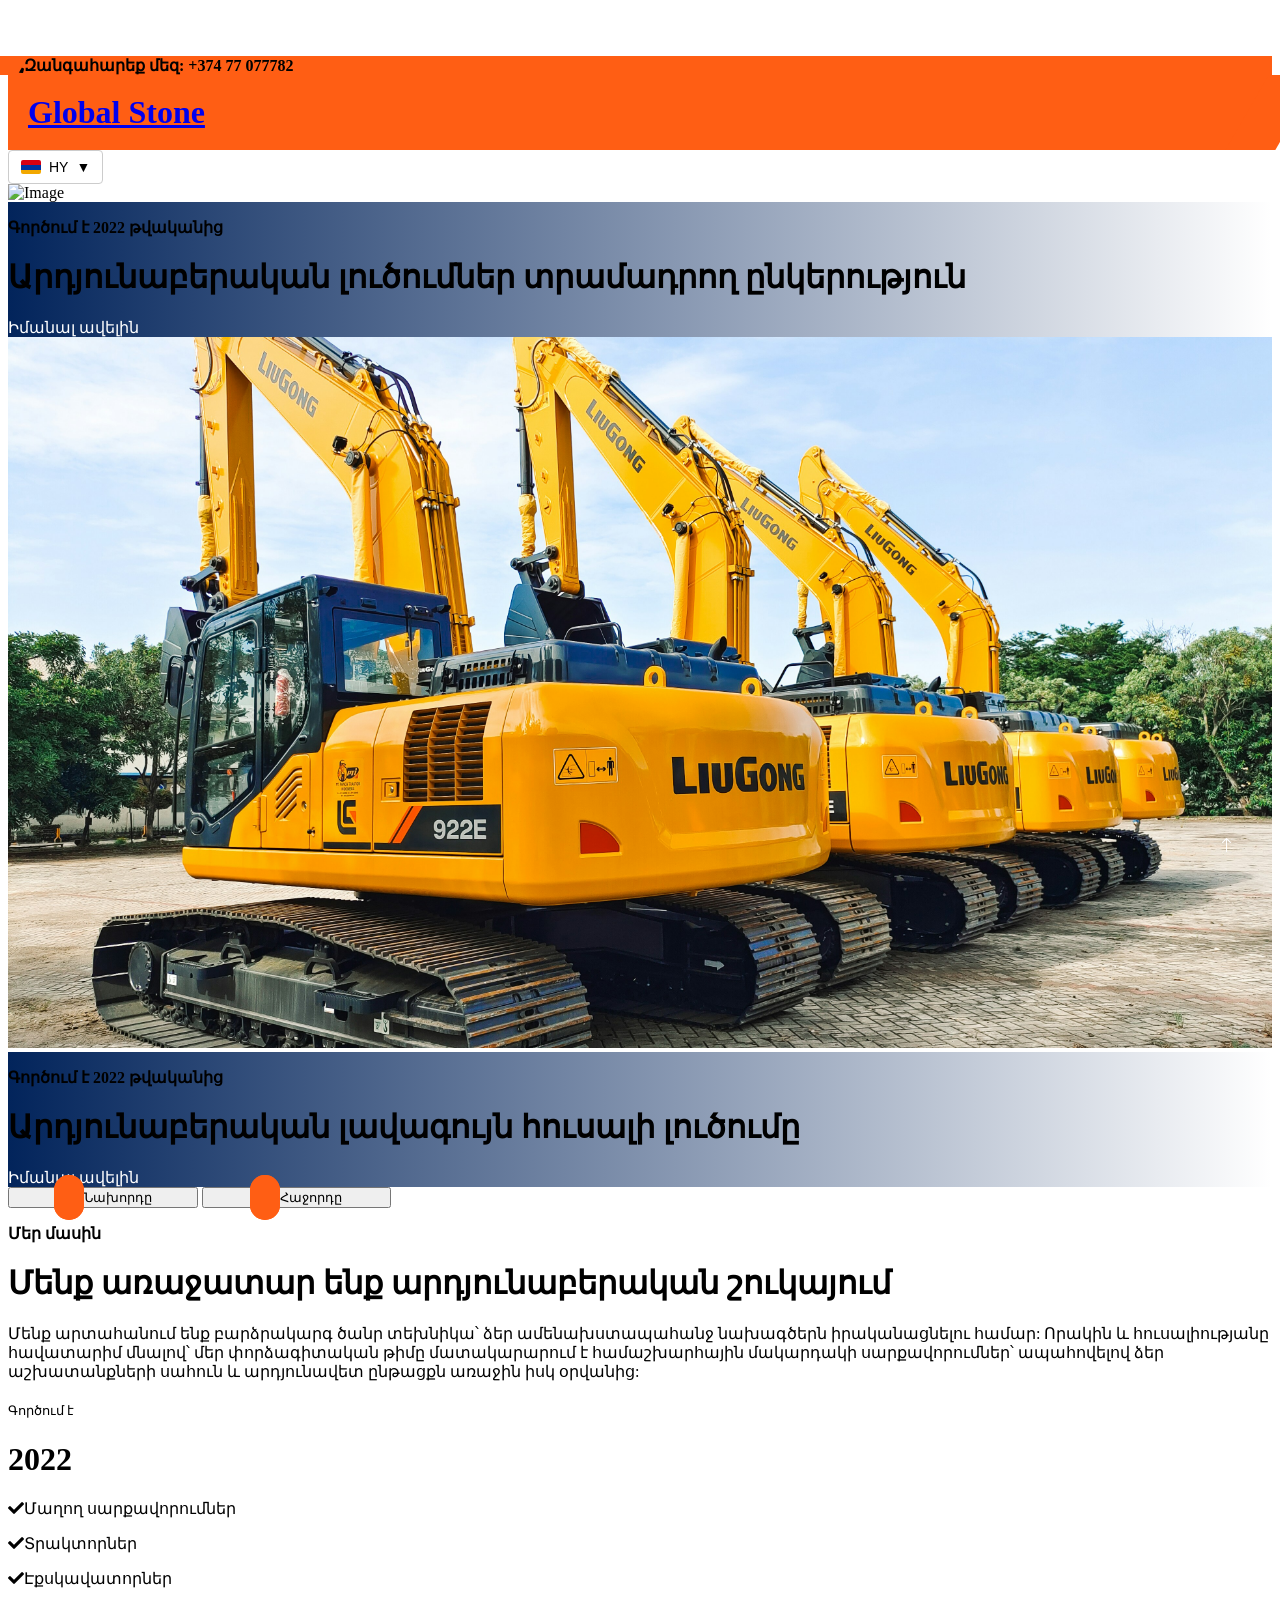
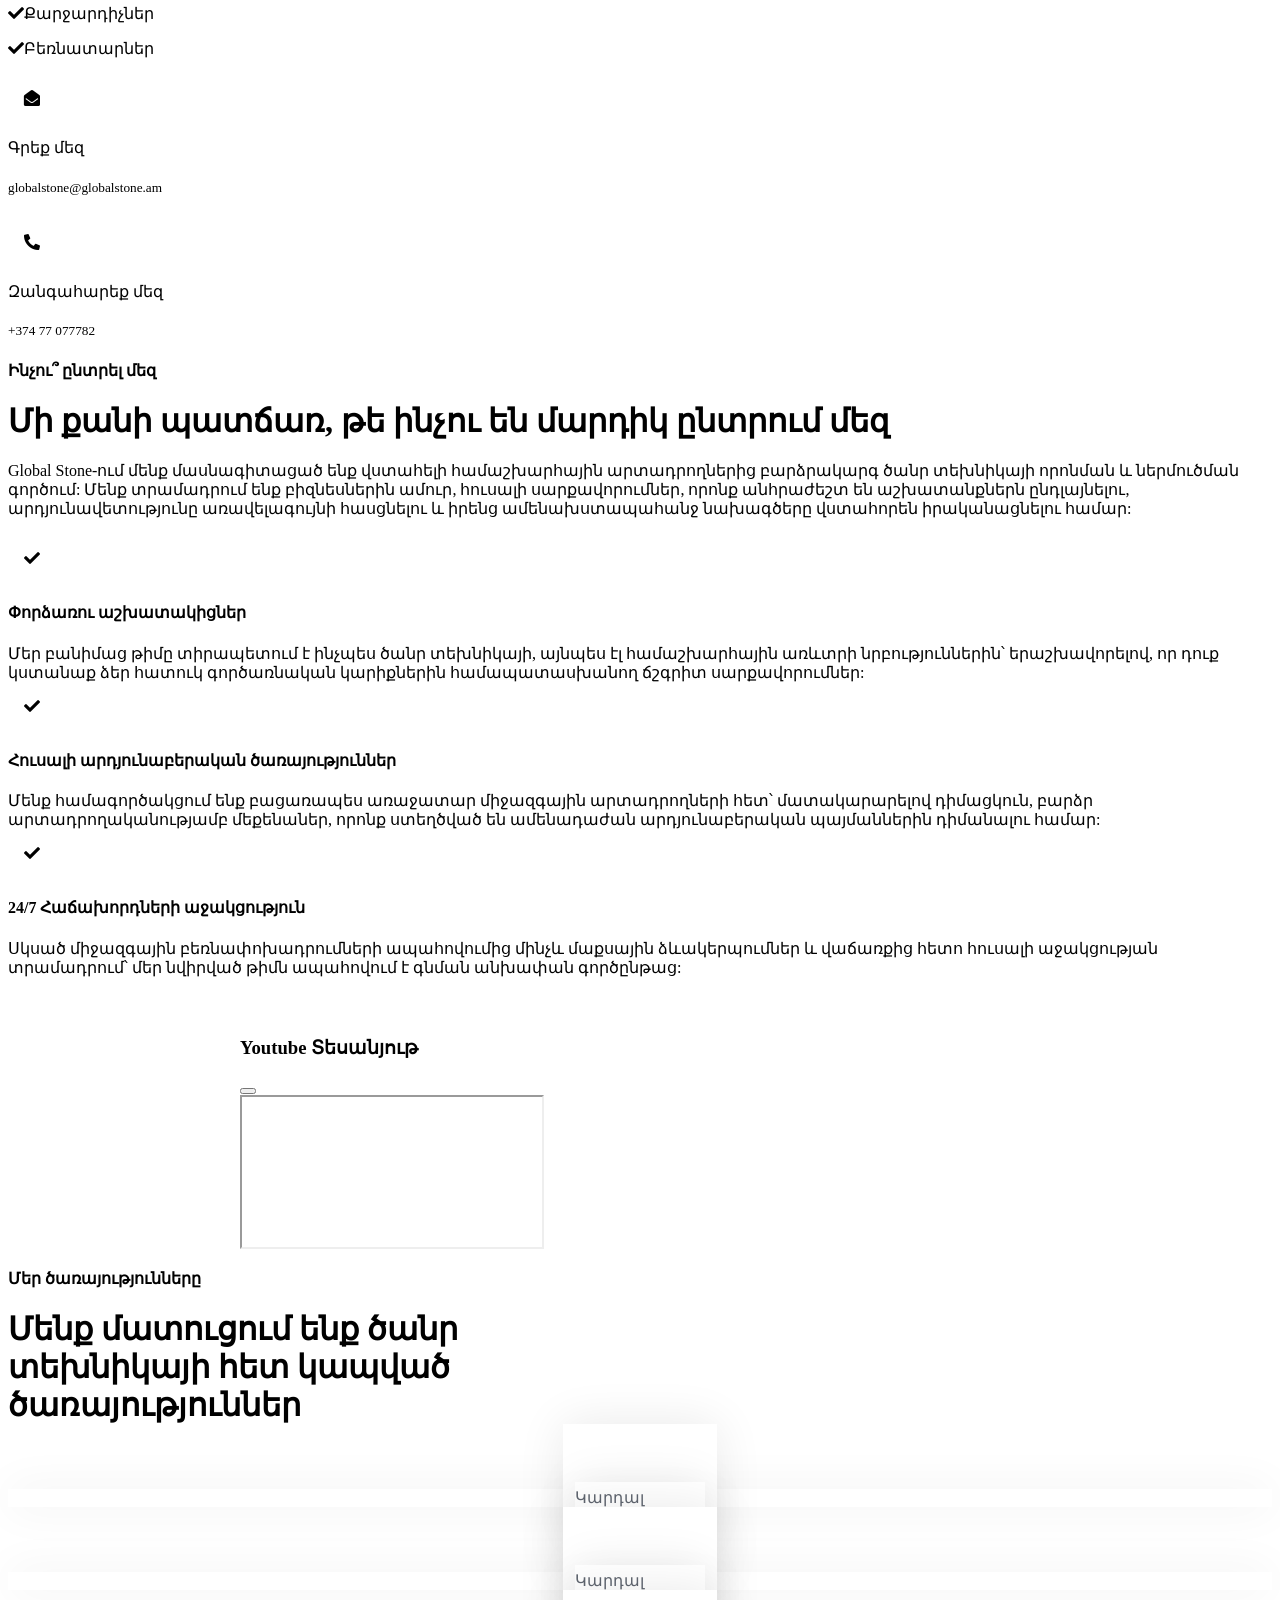
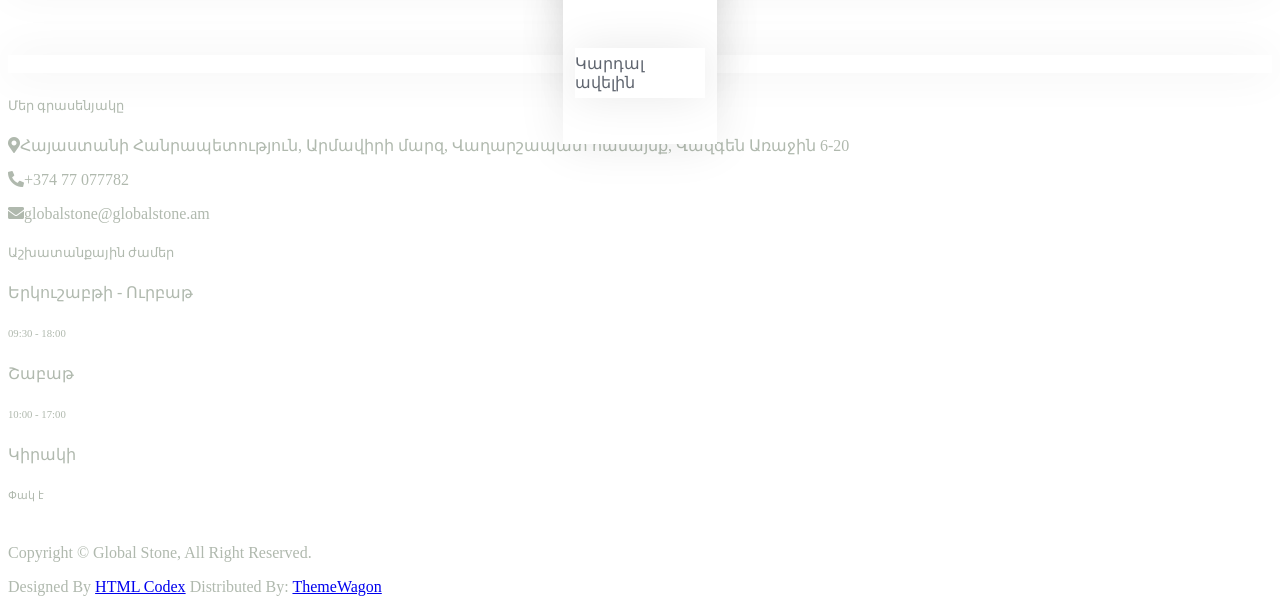
==== hy/index.html @ adfebc12 "fixed but with language change" ====
<!DOCTYPE html>
<html lang="hy">

<head>
    <meta charset="utf-8">
    <title>Global Stone - Ծանր տեխնիկայի արտահանող Հայաստանում</title>
    <meta content="width=device-width, initial-scale=1.0" name="viewport">
    <meta name="description" content="Բարձրորակ ծանր տեխնիկայի համաշխարհային արտահանող։ Մատակարարում ենք հուսալի էքսկավատորներ, բուլդոզերներ, քարջարդիչներ և անվավոր մաղեր ամբողջ աշխարհում:">

    <link href="../img/favicon.ico" rel="icon">

    <link rel="preconnect" href="https://fonts.googleapis.com">
    <link rel="preconnect" href="https://fonts.gstatic.com" crossorigin>
    <link
        href="https://fonts.googleapis.com/css2?family=Open+Sans:wght@400;500;600&family=Rubik:wght@500;600;700&display=swap"
        rel="stylesheet">

    <link href="https://cdnjs.cloudflare.com/ajax/libs/font-awesome/5.10.0/css/all.min.css" rel="stylesheet">
    <link href="https://cdn.jsdelivr.net/npm/bootstrap-icons@1.4.1/font/bootstrap-icons.css" rel="stylesheet">

    <link href="../lib/animate/animate.min.css" rel="stylesheet">
    <link href="../lib/owlcarousel/assets/owl.carousel.min.css" rel="stylesheet">

    <link href="../css/bootstrap.min.css" rel="stylesheet">

    <link href="../css/style.css" rel="stylesheet">
</head>

<body>
    <div id="spinner"
        class="show bg-white position-fixed translate-middle w-100 vh-100 top-50 start-50 d-flex align-items-center justify-content-center">
        <div class="spinner-border text-primary" role="status" style="width: 3rem; height: 3rem;"></div>
    </div>
    <div class="container-fluid bg-dark px-0">
        <div class="row g-0 d-none d-lg-flex">
            <div class="col-lg-6 ps-5 text-start">
                <div class="h-100 d-inline-flex align-items-center text-white">
                    </div>
            </div>
            <div class="col-lg-6 text-end">
                <div class="h-100 topbar-right d-inline-flex align-items-center text-white py-2 px-5">
                    <span class="fs-5 fw-bold me-2"><i class="fa fa-phone-alt me-2"></i>Զանգահարեք մեզ:</span>
                    <span class="fs-5 fw-bold">+374 77 077782</span>
                </div>
            </div>
        </div>
    </div>
      <nav class="navbar bg-white navbar-light sticky-top py-0 pe-2 pe-md-5">
        <a href="/index.html" class="navbar-brand ps-5 me-0 small-padding">
            <h1 class="text-white m-0 font-size-24">Global Stone</h1>
        </a>

        <div class="lang-dropdown">
  <button class="lang-btn" id="langBtn">
    <img src="../img/flags/am.svg" alt="Armenian" id="selectedFlag">
    <span id="selectedLang">HY</span>
    <span class="arrow">▼</span>
  </button>

    <ul class="lang-menu" id="langMenu">
    <li data-lang="EN" data-flag="../img/flags/us.svg">
        <a href="/index.html" class="lang-link">
        <img src="../img/flags/us.svg" alt="English">
        <span>EN</span>
        </a>
    </li>
    <li data-lang="HY" data-flag="../img/flags/am.svg">
        <a href="/hy/index.html" class="lang-link">
        <img src="../img/flags/am.svg" alt="Armenian">
        <span>AM</span>
        </a>
    </li>
    <li data-lang="RU" data-flag="../img/flags/ru.svg">
        <a href="/ru/index.html" class="lang-link">
        <img src="../img/flags/ru.svg" alt="Russian">
        <span>RU</span>
        </a>
    </li>
    </ul>
</div>
        <!--<button type="button" class="navbar-toggler me-0" data-bs-toggle="collapse" data-bs-target="#navbarCollapse">
            <span class="navbar-toggler-icon"></span>
        </button>
                 <div class="collapse navbar-collapse" id="navbarCollapse">
            <div class="navbar-nav ms-auto p-4 p-lg-0">
                <a href="index.html" class="nav-item nav-link active">Home</a>
                <a href="about.html" class="nav-item nav-link">About</a>
                <a href="service.html" class="nav-item nav-link">Services</a>
                <div class="nav-item dropdown">
                    <a href="#" class="nav-link dropdown-toggle" data-bs-toggle="dropdown">Pages</a>
                    <div class="dropdown-menu bg-light m-0">
                        <a href="project.html" class="dropdown-item">Projects</a>
                        <a href="feature.html" class="dropdown-item">Features</a>
                        <a href="team.html" class="dropdown-item">Our Team</a>
                        <a href="testimonial.html" class="dropdown-item">Testimonial</a>
                        <a href="404.html" class="dropdown-item">404 Page</a>
                    </div>
                </div>
                <a href="contact.html" class="nav-item nav-link">Contact</a>
            </div>
            <a href="" class="btn btn-primary px-3 d-none d-lg-block">Get A Quote</a>
        </div> -->
        </nav>
    <div class="container-fluid px-0 mb-5">
        <div id="header-carousel" class="carousel slide" data-bs-ride="carousel">
            <div class="carousel-inner">
                <div class="carousel-item active">
                    <img class="w-100" src="../img/carousel-1.jpg" alt="Image">
                    <div class="carousel-caption">
                        <div class="container">
                            <div class="row justify-content-center">
                                <div class="col-lg-10 text-start">
                                    <p class="fs-5 fw-medium text-primary text-uppercase animated slideInRight">Գործում է 2022 թվականից</p>
                                    <h1 class="display-1 text-white mb-5 animated slideInRight">Արդյունաբերական լուծումներ տրամադրող ընկերություն</h1>
                                    <a class="btn btn-primary py-3 px-5 animated slideInRight">Իմանալ ավելին</a>
                                </div>
                            </div>
                        </div>
                    </div>
                </div>
                <div class="carousel-item">
                    <img class="w-100" src="../img/carousel-2.jpg" alt="Image">
                    <div class="carousel-caption">
                        <div class="container">
                            <div class="row justify-content-center">
                                <div class="col-lg-10 text-start">
                                    <p class="fs-5 fw-medium text-primary text-uppercase animated slideInRight">Գործում է 2022 թվականից</p>
                                    <h1 class="display-1 text-white mb-5 animated slideInRight">Արդյունաբերական լավագույն հուսալի լուծումը</h1>
                                    <a class="btn btn-primary py-3 px-5 animated slideInRight">Իմանալ ավելին</a>
                                </div>
                            </div>
                        </div>
                    </div>
                </div>
            </div>
            <button class="carousel-control-prev" type="button" data-bs-target="#header-carousel" data-bs-slide="prev">
                <span class="carousel-control-prev-icon" aria-hidden="true"></span>
                <span class="visually-hidden">Նախորդը</span>
            </button>
            <button class="carousel-control-next" type="button" data-bs-target="#header-carousel" data-bs-slide="next">
                <span class="carousel-control-next-icon" aria-hidden="true"></span>
                <span class="visually-hidden">Հաջորդը</span>
            </button>
        </div>
    </div>
    <div class="container-xxl py-5">
        <div class="container">
            <div class="row g-5">
                <div class="col-lg-6 wow fadeIn" data-wow-delay="0.5s">
                    <p class="fw-medium text-uppercase text-primary mb-2">Մեր մասին</p>
                    <h1 class="display-5 mb-4">Մենք առաջատար ենք արդյունաբերական շուկայում</h1>
                    <p class="mb-4">Մենք արտահանում ենք բարձրակարգ ծանր տեխնիկա՝ ձեր ամենախստապահանջ նախագծերն իրականացնելու համար: Որակին և հուսալիությանը հավատարիմ մնալով՝ մեր փորձագիտական թիմը մատակարարում է համաշխարհային մակարդակի սարքավորումներ՝ ապահովելով ձեր աշխատանքների սահուն և արդյունավետ ընթացքն առաջին իսկ օրվանից:
                    </p>
                    <div class="d-flex align-items-center mb-4">
                        <div class="flex-shrink-0 bg-primary p-4">
                            <h5 class="text-white">Գործում է</h5>
                            <h1 class="display-2">2022</h1>

                        </div>
                        <div class="ms-4">
                            <p><i class="fa fa-check text-primary me-2"></i>Մաղող սարքավորումներ</p>
                            <p><i class="fa fa-check text-primary me-2"></i>Տրակտորներ</p>
                            <p><i class="fa fa-check text-primary me-2"></i>Էքսկավատորներ</p>
                            <p><i class="fa fa-check text-primary me-2"></i>Քարջարդիչներ</p>
                            <p class="mb-0"><i class="fa fa-check text-primary me-2"></i>Բեռնատարներ</p>
                        </div>
                    </div>
                    <div class="row pt-2">
                        <div class="col-sm-6">
                            <div class="d-flex align-items-center">
                                <div class="flex-shrink-0 btn-lg-square rounded-circle bg-primary">
                                    <i class="fa fa-envelope-open text-white"></i>
                                </div>
                                <div class="ms-3">
                                    <p class="mb-2">Գրեք մեզ</p>
                                    <h5 class="mb-0 wrap-word">globalstone@globalstone.am</h5>
                                </div>
                            </div>
                        </div>
                        <div class="col-sm-6">
                            <div class="d-flex align-items-center">
                                <div class="flex-shrink-0 btn-lg-square rounded-circle bg-primary">
                                    <i class="fa fa-phone-alt text-white"></i>
                                </div>
                                <div class="ms-3">
                                    <p class="mb-2">Զանգահարեք մեզ</p>
                                    <h5 class="mb-0">+374 77 077782</h5>
                                </div>
                            </div>
                        </div>
                    </div>
                </div>
            </div>
        </div>
    </div>
    <div class="container-xxl py-5">
        <div class="container">
            <div class="row g-5 align-items-center">
                <div class="col-lg-6 wow fadeInUp" data-wow-delay="0.5s">
                    <p class="fw-medium text-uppercase text-primary mb-2">Ինչու՞ ընտրել մեզ</p>
                    <h1 class="display-5 mb-4">Մի քանի պատճառ, թե ինչու են մարդիկ ընտրում մեզ</h1>
                    <p class="mb-4">Global Stone-ում մենք մասնագիտացած ենք վստահելի համաշխարհային արտադրողներից բարձրակարգ ծանր տեխնիկայի որոնման և ներմուծման գործում: Մենք տրամադրում ենք բիզնեսներին ամուր, հուսալի սարքավորումներ, որոնք անհրաժեշտ են աշխատանքներն ընդլայնելու, արդյունավետությունը առավելագույնի հասցնելու և իրենց ամենախստապահանջ նախագծերը վստահորեն իրականացնելու համար:
                    </p>
                    <div class="row gy-4">
                        <div class="col-12">
                            <div class="d-flex">
                                <div class="flex-shrink-0 btn-lg-square rounded-circle bg-primary">
                                    <i class="fa fa-check text-white"></i>
                                </div>
                                <div class="ms-4">
                                    <h4>Փորձառու աշխատակիցներ</h4>
                                    <span>Մեր բանիմաց թիմը տիրապետում է ինչպես ծանր տեխնիկայի, այնպես էլ համաշխարհային առևտրի նրբություններին՝ երաշխավորելով, որ դուք կստանաք ձեր հատուկ գործառնական կարիքներին համապատասխանող ճշգրիտ սարքավորումներ:</span>
                                </div>
                            </div>
                        </div>
                        <div class="col-12">
                            <div class="d-flex">
                                <div class="flex-shrink-0 btn-lg-square rounded-circle bg-primary">
                                    <i class="fa fa-check text-white"></i>
                                </div>
                                <div class="ms-4">
                                    <h4>Հուսալի արդյունաբերական ծառայություններ</h4>
                                    <span>Մենք համագործակցում ենք բացառապես առաջատար միջազգային արտադրողների հետ՝ մատակարարելով դիմացկուն, բարձր արտադրողականությամբ մեքենաներ, որոնք ստեղծված են ամենադաժան արդյունաբերական պայմաններին դիմանալու համար:</span>
                                </div>
                            </div>
                        </div>
                        <div class="col-12">
                            <div class="d-flex">
                                <div class="flex-shrink-0 btn-lg-square rounded-circle bg-primary">
                                    <i class="fa fa-check text-white"></i>
                                </div>
                                <div class="ms-4">
                                    <h4>24/7 Հաճախորդների աջակցություն</h4>
                                    <span>Սկսած միջազգային բեռնափոխադրումների ապահովումից մինչև մաքսային ձևակերպումներ և վաճառքից հետո հուսալի աջակցության տրամադրում՝ մեր նվիրված թիմն ապահովում է գնման անխափան գործընթաց:</span>
                                </div>
                            </div>
                        </div>
                    </div>
                </div>
            </div>
        </div>
    </div>
    <div class="modal modal-video fade" id="videoModal" tabindex="-1" aria-labelledby="exampleModalLabel"
        aria-hidden="true">
        <div class="modal-dialog">
            <div class="modal-content rounded-0">
                <div class="modal-header">
                    <h3 class="modal-title" id="exampleModalLabel">Youtube Տեսանյութ</h3>
                    <button type="button" class="btn-close" data-bs-dismiss="modal" aria-label="Close"></button>
                </div>
                <div class="modal-body">
                    <div class="ratio ratio-16x9">
                        <iframe class="embed-responsive-item" src="" id="video" allowfullscreen
                            allowscriptaccess="always" allow="autoplay"></iframe>
                    </div>
                </div>
            </div>
        </div>
    </div>
    <div class="container-xxl py-5">
        <div class="container">
            <div class="text-center mx-auto pb-4 wow fadeInUp" data-wow-delay="0.1s" style="max-width: 600px;">
                <p class="fw-medium text-uppercase text-primary mb-2">Մեր ծառայությունները</p>
                <h1 class="display-5 mb-4">Մենք մատուցում ենք ծանր տեխնիկայի հետ կապված ծառայություններ</h1>
            </div>
            <div class="row gy-5 gx-4">
                <div class="col-md-6 col-lg-4 wow fadeInUp" data-wow-delay="0.1s">
                    <div class="service-item">
                        <img class="img-fluid" src="../img/thumb_input.webp" alt="">
                        <div class="service-img">
                            <img class="img-fluid" src="../img/thumb_input.webp" alt="">
                        </div>
                        <div class="service-detail">
                            <div class="service-title">
                                <hr class="w-25">
                                <h3 class="mb-0">Ծանր տեխնիկայի վաճառք</h3>
                                <hr class="w-25">
                            </div>
                            <div class="service-text">
                                <p class="text-white mb-0">Բարձրակարգ ծանր տեխնիկայի որոնում և մատակարարում ձեր նախագծի կարիքների համար:</p>
                            </div>
                        </div>
                        <a class="btn btn-light read-more">Կարդալ ավելին</a>
                    </div>
                </div>
                <div class="col-md-6 col-lg-4 wow fadeInUp" data-wow-delay="0.3s">
                    <div class="service-item">
                        <img class="img-fluid" src="../img/thumb_input_2.webp" alt="">
                        <div class="service-img">
                            <img class="img-fluid" src="../img/thumb_input_2.webp" alt="">
                        </div>
                        <div class="service-detail">
                            <div class="service-title">
                                <hr class="w-25">
                                <h3 class="mb-0">Արտահանման գլոբալ ծառայություններ</h3>
                                <hr class="w-25">
                            </div>
                            <div class="service-text">
                                <p class="text-white mb-0">Արդյունաբերական սարքավորումների անխափան գլոբալ լոգիստիկայի և առաքման ապահովում:</p>
                            </div>
                        </div>
                        <a class="btn btn-light read-more">Կարդալ ավելին</a>
                    </div>
                </div>
                <div class="col-md-6 col-lg-4 wow fadeInUp" data-wow-delay="0.5s">
                    <div class="service-item">
                        <img class="img-fluid" src="../img/thumb_input_3.webp" alt="">
                        <div class="service-img">
                            <img class="img-fluid" src="../img/thumb_input_3.webp" alt="">
                        </div>
                        <div class="service-detail">
                            <div class="service-title">
                                <hr class="w-25">
                                <h3 class="mb-0">Որակյալ պահեստամասեր</h3>
                                <hr class="w-25">
                            </div>
                            <div class="service-text">
                                <p class="text-white mb-0">Հուսալի, բարձրորակ բաղադրիչների տրամադրում՝ ձեր աշխատանքների ընթացքն ապահովելու և պարապուրդը նվազագույնի հասցնելու համար:</p>
                            </div>
                        </div>
                        <a class="btn btn-light read-more">Կարդալ ավելին</a>
                    </div>
                </div>
            </div>
        </div>
    </div>
    <!-- <div class="container-fluid bg-dark pt-5 my-5 px-0">
        <div class="text-center mx-auto mt-5 wow fadeIn" data-wow-delay="0.1s" style="max-width: 600px;">
            <p class="fw-medium text-uppercase text-primary mb-2">Մեր նախագծերը</p>
            <h1 class="display-5 text-white mb-5">Տեսեք, թե ինչ ենք մենք իրականացրել վերջերս</h1>
        </div>
        <div class="owl-carousel project-carousel wow fadeIn" data-wow-delay="0.1s">
            <a class="project-item" href="">
                <img class="img-fluid" src="../img/project-1.jpg" alt="">
                <div class="project-title">
                    <h5 class="text-primary mb-0">Ավտոմոբիլային ճարտարագիտություն</h5>
                </div>
            </a>
            <a class="project-item" href="">
                <img class="img-fluid" src="../img/project-2.jpg" alt="">
                <div class="project-title">
                    <h5 class="text-primary mb-0">Քաղաքացիական շինարարություն</h5>
                </div>
            </a>
            <a class="project-item" href="">
                <img class="img-fluid" src="../img/project-3.jpg" alt="">
                <div class="project-title">
                    <h5 class="text-primary mb-0">Գազի ճարտարագիտություն</h5>
                </div>
            </a>
            <a class="project-item" href="">
                <img class="img-fluid" src="../img/project-4.jpg" alt="">
                <div class="project-title">
                    <h5 class="text-primary mb-0">Էներգետիկ ճարտարագիտություն</h5>
                </div>
            </a>
            <a class="project-item" href="">
                <img class="img-fluid" src="../img/project-5.jpg" alt="">
                <div class="project-title">
                    <h5 class="text-primary mb-0">Էներգետիկա</h5>
                </div>
            </a>
            <a class="project-item" href="">
                <img class="img-fluid" src="../img/project-6.jpg" alt="">
                <div class="project-title">
                    <h5 class="text-primary mb-0">Ջրային ճարտարագիտություն</h5>
                </div>
            </a>
        </div>
    </div> -->
    <div class="container-fluid bg-dark footer mt-5 py-5 wow fadeIn" data-wow-delay="0.1s">
        <div class="container py-5">
            <div class="row g-5">
                <div class="col-lg-3 col-md-6">
                    <h5 class="text-white mb-4">Մեր գրասենյակը</h5>
                    <p class="mb-2"><i class="fa fa-map-marker-alt me-3"></i>Հայաստանի Հանրապետություն, Արմավիրի մարզ, Վաղարշապատ համայնք, Վազգեն Առաջին 6-20</p>
                    <p class="mb-2"><i class="fa fa-phone-alt me-3"></i>+374 77 077782</p>
                    <p class="mb-2"><i class="fa fa-envelope me-3"></i>globalstone@globalstone.am</p>
                    </div>
                <div class="col-lg-3 col-md-6">
                    <h5 class="text-white mb-4">Աշխատանքային ժամեր</h5>
                    <p class="mb-1">Երկուշաբթի - Ուրբաթ</p>
                    <h6 class="text-light">09:30 - 18:00</h6>
                    <p class="mb-1">Շաբաթ</p>
                    <h6 class="text-light">10:00 - 17:00</h6>
                    <p class="mb-1">Կիրակի</p>
                    <h6 class="text-light">Փակ է</h6>
                </div>
                </div>
        </div>
    </div>
        <!-- Copyright Start -->
    <div class="container-fluid copyright bg-dark py-4">
        <div class="container text-center">
            <p class="mb-2">Copyright &copy; <a class="fw-semi-bold">Global Stone</a>, All Right Reserved.
            </p>
            <!--/*** This template is free as long as you keep the footer author’s credit link/attribution link/backlink. If you'd like to use the template without the footer author’s credit link/attribution link/backlink, you can purchase the Credit Removal License from "https://htmlcodex.com/credit-removal". Thank you for your support. ***/-->
            <p class="mb-0">Designed By <a class="fw-semi-bold" href="https://htmlcodex.com">HTML Codex</a> Distributed
                By: <a href="https://themewagon.com">ThemeWagon</a> </p>
        </div>
    </div>
    <!-- Copyright End -->
    <a href="#" class="btn btn-lg btn-primary btn-lg-square rounded-circle back-to-top"><i
            class="bi bi-arrow-up"></i></a>


    <script src="https://code.jquery.com/jquery-3.4.1.min.js"></script>
    <script src="https://cdn.jsdelivr.net/npm/bootstrap@5.0.0/dist/js/bootstrap.bundle.min.js"></script>
    <script src="../lib/wow/wow.min.js"></script>
    <script src="../lib/easing/easing.min.js"></script>
    <script src="../lib/waypoints/waypoints.min.js"></script>
    <script src="../lib/owlcarousel/owl.carousel.min.js"></script>
    <script src="../lib/counterup/counterup.min.js"></script>

    <script src="../js/main.js"></script>
</body>

</html>
---- css/style.css ----
/********** Template CSS **********/
:root {
    --primary: #FF5E14;
    --secondary: #5F656F;
    --light: #F5F5F5;
    --dark: #02245B;
}

.back-to-top {
    position: fixed;
    display: none;
    right: 30px;
    bottom: 30px;
    z-index: 99;
}

h1,
h2,
.h1,
.h2,
.fw-bold {
    font-weight: 700 !important;
}

h3,
h4,
.h3,
.h4,
.fw-medium {
    font-weight: 600 !important;
}

h5,
h6,
.h5,
.h6,
.fw-semi-bold {
    font-weight: 500 !important;
}


/*** Spinner ***/
#spinner {
    opacity: 0;
    visibility: hidden;
    transition: opacity .5s ease-out, visibility 0s linear .5s;
    z-index: 99999;
}

#spinner.show {
    transition: opacity .5s ease-out, visibility 0s linear 0s;
    visibility: visible;
    opacity: 1;
}


/*** Button ***/
.btn {
    transition: .5s;
    font-weight: 500;
}

.btn-primary,
.btn-outline-primary:hover {
    color: #FFFFFF;
}

.btn-square {
    width: 38px;
    height: 38px;
}

.btn-sm-square {
    width: 32px;
    height: 32px;
}

.btn-lg-square {
    width: 48px;
    height: 48px;
}

.btn-square,
.btn-sm-square,
.btn-lg-square {
    padding: 0;
    display: flex;
    align-items: center;
    justify-content: center;
    font-weight: normal;
}


.topbar-right {
    position: relative;
    background: var(--primary);
}

.topbar-right::before {
    position: absolute;
    content: "";
    width: 30px;
    height: 100%;
    top: 0;
    left: -15px;
    transform: skewX(-30deg);
    background-color: var(--primary);
}


/*** Navbar ***/
.navbar.sticky-top {
    top: -100px;
    transition: .5s;
}

.navbar .navbar-brand {
    position: relative;
    padding-right: 50px;
    height: 75px;
    display: flex;
    align-items: center;
    background: var(--primary);
}

.navbar .navbar-brand::after {
    position: absolute;
    content: "";
    width: 50px;
    height: 100%;
    top: 0;
    right: -25px;
    transform: skewX(-30deg);
    background-color: var(--primary);
}

.navbar .navbar-nav .nav-link {
    margin-right: 35px;
    padding: 20px 0;
    color: var(--dark);
    font-size: 18px;
    font-weight: 500;
    outline: none;
}

.navbar .navbar-nav .nav-link:hover,
.navbar .navbar-nav .nav-link.active {
    color: var(--primary);
}

.navbar .dropdown-toggle::after {
    border: none;
    content: "\f107";
    font-family: "Font Awesome 5 Free";
    font-weight: 900;
    vertical-align: middle;
    margin-left: 8px;
}

@media (max-width: 991.98px) {
    .navbar .navbar-nav .nav-link  {
        margin-right: 0;
        padding: 10px 0;
    }

    .navbar .navbar-nav {
        border-top: 1px solid #EEEEEE;
    }
}

@media (min-width: 992px) {
    .navbar .nav-item .dropdown-menu {
        display: block;
        border: none;
        margin-top: 0;
        top: 150%;
        opacity: 0;
        visibility: hidden;
        transition: .5s;
    }

    .navbar .nav-item:hover .dropdown-menu {
        top: 100%;
        visibility: visible;
        transition: .5s;
        opacity: 1;
    }
}


/*** Header ***/
.carousel-caption {
    top: 0;
    left: 0;
    right: 0;
    bottom: 0;
    display: flex;
    align-items: center;
    background: linear-gradient(to right, rgba(2, 36, 91, 1) 0%, rgba(2, 36, 91, 0) 100%);
    z-index: 1;
}

.carousel-control-prev,
.carousel-control-next {
    width: 15%;
}

.carousel-control-prev-icon,
.carousel-control-next-icon {
    width: 3.5rem;
    height: 3.5rem;
    background-color: var(--primary);
    border: 15px solid var(--primary);
    border-radius: 3.5rem;
}

@media (max-width: 768px) {
    #header-carousel .carousel-item {
        position: relative;
        min-height: 450px;
    }
    
    #header-carousel .carousel-item img {
        position: absolute;
        width: 100%;
        height: 100%;
        object-fit: cover;
    }
}

.page-header {
    background: linear-gradient(to right, rgba(2, 36, 91, 1) 0%, rgba(2, 36, 91, 0) 100%), url(../img/carousel-2.jpg) center center no-repeat;
    background-size: cover;
}

.page-header .breadcrumb-item+.breadcrumb-item::before {
    color: var(--light);
}

.page-header .breadcrumb-item,
.page-header .breadcrumb-item a {
    font-size: 18px;
    color: var(--light);
}


/*** Facts ***/
.facts {
    position: relative;
    margin: 6rem 0;
    background: var(--dark);
}

.facts .border {
    border-color: rgba(255, 255, 255, .1) !important;
}


/*** Features ***/
.btn-play {
    position: absolute;
    top: 50%;
    right: -30px;
    transform: translateY(-50%);
    display: block;
    box-sizing: content-box;
    width: 16px;
    height: 26px;
    border-radius: 100%;
    border: none;
    outline: none !important;
    padding: 18px 20px 20px 28px;
    background: var(--primary);
}

@media (max-width: 992px) {
    .btn-play {
        left: 50%;
        right: auto;
        transform: translate(-50%, -50%);
    }
}

.btn-play:before {
    content: "";
    position: absolute;
    z-index: 0;
    left: 50%;
    top: 50%;
    transform: translateX(-50%) translateY(-50%);
    display: block;
    width: 60px;
    height: 60px;
    background: var(--primary);
    border-radius: 100%;
    animation: pulse-border 1500ms ease-out infinite;
}

.btn-play:after {
    content: "";
    position: absolute;
    z-index: 1;
    left: 50%;
    top: 50%;
    transform: translateX(-50%) translateY(-50%);
    display: block;
    width: 60px;
    height: 60px;
    background: var(--primary);
    border-radius: 100%;
    transition: all 200ms;
}

.btn-play span {
    display: block;
    position: relative;
    z-index: 3;
    width: 0;
    height: 0;
    left: -1px;
    border-left: 16px solid #FFFFFF;
    border-top: 11px solid transparent;
    border-bottom: 11px solid transparent;
}

@keyframes pulse-border {
    0% {
        transform: translateX(-50%) translateY(-50%) translateZ(0) scale(1);
        opacity: 1;
    }

    100% {
        transform: translateX(-50%) translateY(-50%) translateZ(0) scale(2);
        opacity: 0;
    }
}

.modal-video .modal-dialog {
    position: relative;
    max-width: 800px;
    margin: 60px auto 0 auto;
}

.modal-video .modal-body {
    position: relative;
    padding: 0px;
}

.modal-video .close {
    position: absolute;
    width: 30px;
    height: 30px;
    right: 0px;
    top: -30px;
    z-index: 999;
    font-size: 30px;
    font-weight: normal;
    color: #FFFFFF;
    background: #000000;
    opacity: 1;
}


/*** Service ***/
.service-item {
    position: relative;
    margin: 65px 0 25px 0;
    box-shadow: 0 0 45px rgba(0, 0, 0, .07);
}

.service-item .service-img {
    position: absolute;
    padding: 12px;
    width: 130px;
    height: 130px;
    top: -65px;
    left: 50%;
    transform: translateX(-50%);
    background: #FFFFFF;
    box-shadow: 0 0 45px rgba(0, 0, 0, .09);
    z-index: 2;
}

.service-item .service-detail {
    position: absolute;
    width: 100%;
    height: 100%;
    top: 0;
    left: 0;
    overflow: hidden;
    z-index: 1;
}

.service-item .service-title {
    position: absolute;
    padding: 65px 30px 25px 30px;
    width: 100%;
    height: 100%;
    top: 0;
    left: 0;
    display: flex;
    flex-direction: column;
    align-items: center;
    justify-content: center;
    text-align: center;
    background: #FFFFFF;
    transition: .5s;
}

.service-item:hover .service-title {
    top: -100%;
}

.service-item .service-text {
    position: absolute;
    overflow: hidden;
    padding: 65px 30px 25px 30px;
    width: 100%;
    height: 100%;
    top: 100%;
    left: 0;
    display: flex;
    align-items: center;
    text-align: center;
    background: rgba(2, 36, 91, .7);
    transition: .5s;
}

.service-item:hover .service-text {
    top: 0;
}

.service-item .service-text::before {
    position: absolute;
    content: "";
    width: 100%;
    height: 100px;
    top: -100%;
    left: 0;
    transform: skewY(-12deg);
    background: #FFFFFF;
    transition: .5s;
}

.service-item:hover .service-text::before {
    top: -55px;
}

.service-item .btn {
    position: absolute;
    width: 130px;
    height: 50px;
    left: 50%;
    bottom: -25px;
    transform: translateX(-50%);
    display: flex;
    align-items: center;
    justify-content: center;
    color: var(--secondary);
    background: #FFFFFF;
    border: none;
    box-shadow: 0 0 45px rgba(0, 0, 0, .09);
    z-index: 2;
}

.service-item .btn:hover {
    color: #FFFFFF;
    background: var(--primary);
}


/*** Project ***/
.project-carousel {
    position: relative;
    background: var(--dark);
}

.project-item {
    position: relative;
    display: block;
}

.project-item img {
    transition: .5s;
}

.project-item:hover img,
.project-carousel .owl-item.center img {
    margin-top: -60px;
}

.project-item .project-title {
    position: absolute;
    padding: 0 15px;
    width: 100%;
    height: 80px;
    bottom: -110px;
    left: 0;
    display: flex;
    align-items: center;
    justify-content: center;
    text-align: center;
    background: var(--dark);
    transition: .5s;
}

.project-item:hover .project-title,
.project-carousel .owl-item.center .project-title  {
    bottom: -60px;
}

.project-item .project-title::before {
    position: absolute;
    content: "";
    width: 100%;
    height: 30px;
    top: -15px;
    left: 0;
    transform: skewY(-5deg);
    background: var(--dark);
    transition: .5s;
}

.project-carousel .owl-nav {
    position: absolute;
    width: 100%;
    height: 45px;
    top: 50%;
    left: 0;
    transform: translateY(-50%);
    display: flex;
    justify-content: space-between;
    transition: .5s;
    opacity: 0;
    z-index: 1;
}

.project-carousel:hover .owl-nav {
    opacity: 1;
}

.project-carousel .owl-nav .owl-prev,
.project-carousel .owl-nav .owl-next {
    margin: 0 30px;
    width: 45px;
    height: 45px;
    display: flex;
    align-items: center;
    justify-content: center;
    color: #FFFFFF;
    background: var(--primary);
    border-radius: 45px;
    font-size: 22px;
    transition: .5s;
}


/*** Team ***/
.team-item .team-social {
    position: absolute;
    width: 100%;
    height: 100%;
    top: 0;
    left: -100%;
    display: flex;
    align-items: center;
    background: var(--primary);
    transition: .5s;
}

.team-item:hover .team-social {
    left: 0;
}


/*** Testimonial ***/
.testimonial-carousel::before {
    position: absolute;
    content: "";
    top: 0;
    left: 0;
    height: 100%;
    width: 0;
    background: linear-gradient(to right, rgba(255, 255, 255, 1) 0%, rgba(255, 255, 255, 0) 100%);
    z-index: 1;
}

.testimonial-carousel::after {
    position: absolute;
    content: "";
    top: 0;
    right: 0;
    height: 100%;
    width: 0;
    background: linear-gradient(to left, rgba(255, 255, 255, 1) 0%, rgba(255, 255, 255, 0) 100%);
    z-index: 1;
}

@media (min-width: 768px) {
    .testimonial-carousel::before,
    .testimonial-carousel::after {
        width: 200px;
    }
}

@media (min-width: 992px) {
    .testimonial-carousel::before,
    .testimonial-carousel::after {
        width: 300px;
    }
}

.testimonial-carousel .owl-nav {
    position: absolute;
    width: 350px;
    top: 20px;
    left: 50%;
    transform: translateX(-50%);
    display: flex;
    justify-content: space-between;
    opacity: 0;
    transition: .5s;
    z-index: 1;
}

.testimonial-carousel:hover .owl-nav {
    width: 300px;
    opacity: 1;
}

.testimonial-carousel .owl-nav .owl-prev,
.testimonial-carousel .owl-nav .owl-next {
    position: relative;
    color: var(--primary);
    font-size: 45px;
    transition: .5s;
}

.testimonial-carousel .owl-nav .owl-prev:hover,
.testimonial-carousel .owl-nav .owl-next:hover {
    color: var(--dark);
}

.testimonial-carousel .testimonial-img img {
    width: 100px;
    height: 100px;
}

.testimonial-carousel .testimonial-img .btn-square {
    position: absolute;
    bottom: -19px;
    left: 50%;
    transform: translateX(-50%);
}

.testimonial-carousel .owl-item .testimonial-text {
    margin-bottom: 30px;
    box-shadow: 0 0 45px rgba(0, 0, 0, .08);
    transform: scale(.8);
    transition: .5s;
}

.testimonial-carousel .owl-item.center .testimonial-text {
    transform: scale(1);
}


/*** Footer ***/
.footer {
    color: #B0B9AE;
}

.footer .btn.btn-link {
    display: block;
    margin-bottom: 5px;
    padding: 0;
    text-align: left;
    color: #B0B9AE;
    font-weight: normal;
    text-transform: capitalize;
    transition: .3s;
}

.footer .btn.btn-link::before {
    position: relative;
    content: "\f105";
    font-family: "Font Awesome 5 Free";
    font-weight: 900;
    margin-right: 10px;
}

.footer .btn.btn-link:hover {
    color: var(--light);
    letter-spacing: 1px;
    box-shadow: none;
}

.copyright {
    color: #B0B9AE;
    border-top: 1px solid rgba(255, 255, 255, .1);
}



#header-carousel .carousel-item img {
    /* Standard widescreen ratio, change to 4/3 or 21/9 if needed */
    aspect-ratio: 16 / 9; 
    width: 100%;
    object-fit: cover;
    object-position: center;
}




/* Add these rules to mirror your hover effects */

.service-item.active-state .service-title {
    top: -100%;
}

.service-item.active-state .service-text {
    top: 0;
}

.service-item.active-state .service-text::before {
    top: -55px;
}

.font-size-24 {
    font-size: 24px;
}

@media (min-width: 600px) {
    .font-size-24 {
        font-size: 2em;
    }
}

.small-padding{
    padding-left: 20px !important;
    padding-right: 27px !important;
}

.wrap-word {
  word-break: break-all;
}





/* Container styling */
.lang-dropdown {
  position: relative;
  display: inline-block;
  font-family: sans-serif;
}

/* Button styling */
.lang-btn {
  display: flex;
  align-items: center;
  gap: 8px;
  padding: 8px 12px;
  background-color: #ffffff;
  border: 1px solid #cccccc;
  border-radius: 4px;
  cursor: pointer;
  font-size: 14px;
}

.lang-btn:hover {
  background-color: #f9f9f9;
}

/* Flag image sizing */
.lang-btn img, 
.lang-menu img {
  width: 20px;
  height: 14px;
  object-fit: cover;
  border-radius: 2px;
}

/* Dropdown menu styling */
.lang-menu {
  display: none; /* Hidden by default */
  position: absolute;
  top: 100%;
  left: 0;
  width: 100%;
  margin: 4px 0 0 0;
  padding: 0;
  list-style: none;
  background-color: #ffffff;
  border: 1px solid #cccccc;
  border-radius: 4px;
  box-shadow: 0 4px 6px rgba(0,0,0,0.1);
  z-index: 10;
  overflow: hidden; /* Keeps hover states inside the rounded corners */
}

/* Toggle class for JavaScript */
.lang-menu.show {
  display: block;
}

/* Dropdown item styling (stripped down) */
.lang-menu li {
  margin: 0;
  padding: 0;
}

/* Anchor tag styling (The clickable area) */
.lang-link {
  display: flex;
  align-items: center;
  gap: 8px;
  padding: 10px 12px; /* Padding moved here */
  text-decoration: none; /* Removes link underline */
  color: inherit; /* Inherits text color */
  cursor: pointer;
  font-size: 14px;
  width: 100%;
  box-sizing: border-box;
}

/* Hover effect now on the anchor tag */
.lang-link:hover {
  background-color: #f0f0f0;
}
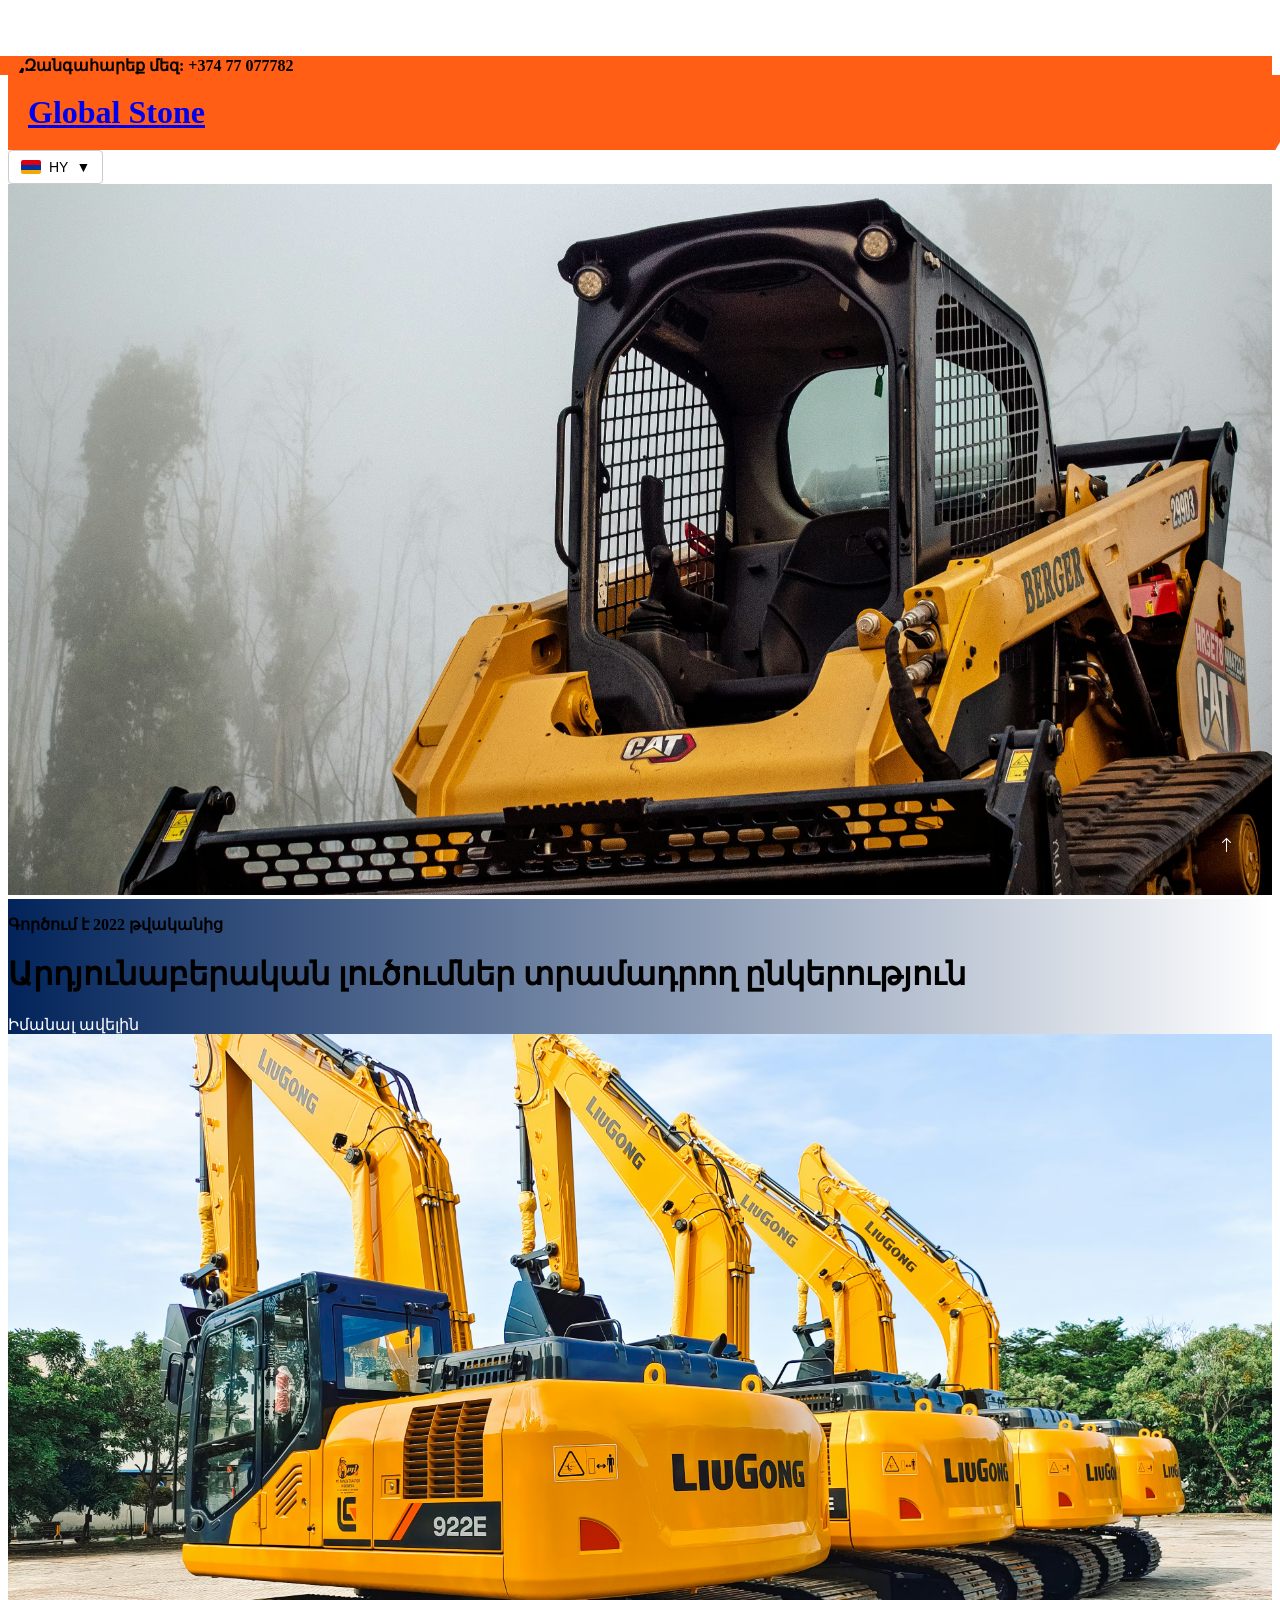
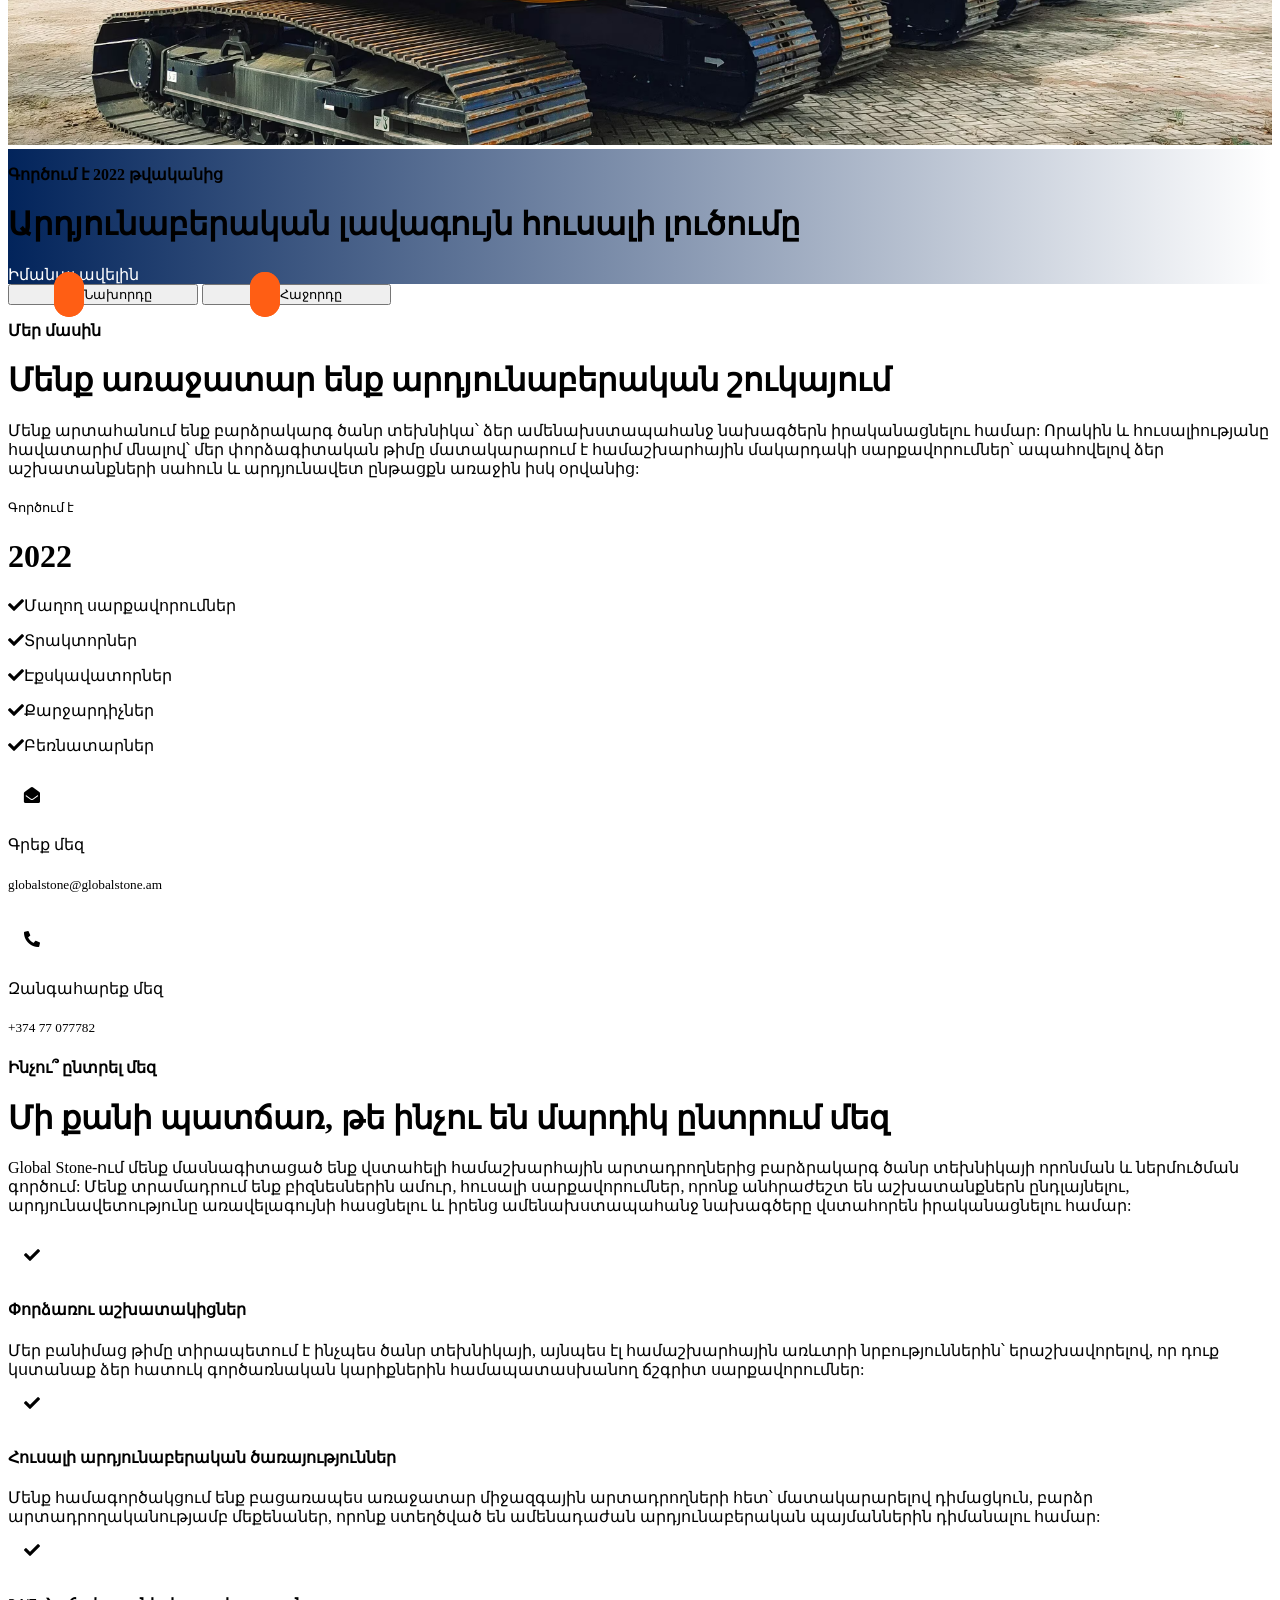
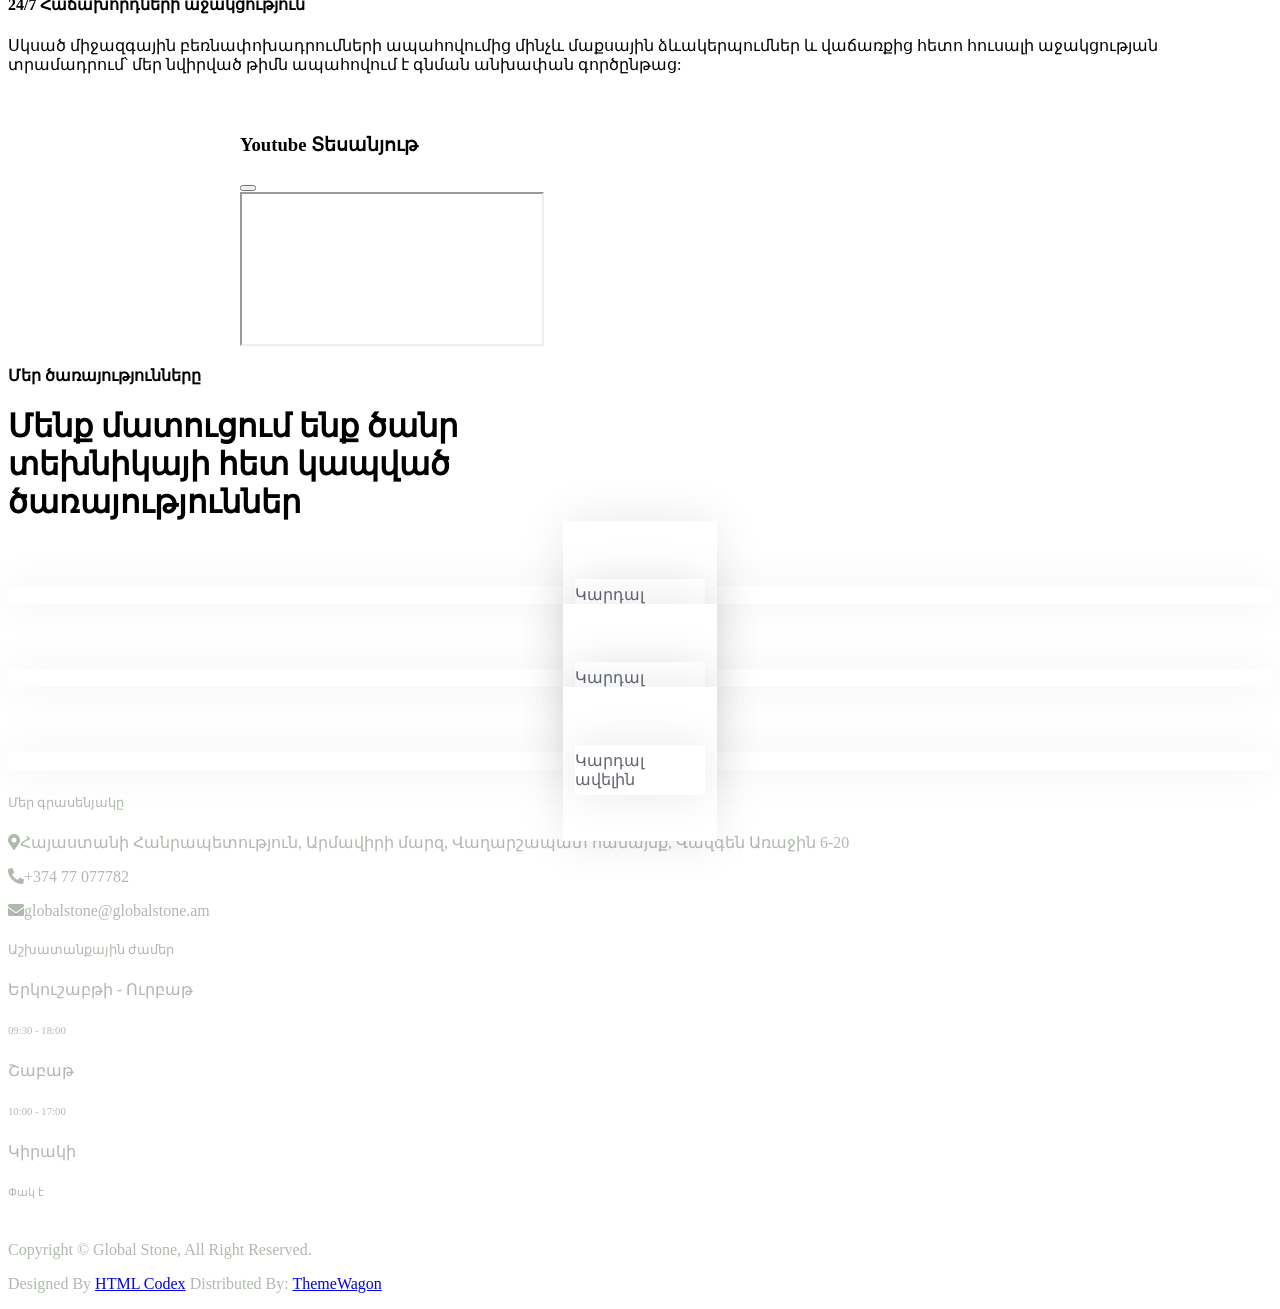
==== commit fffd38ea: "added more efficient image formats" ====
--- a/hy/index.html
+++ b/hy/index.html
@@ -105,7 +105,16 @@
         <div id="header-carousel" class="carousel slide" data-bs-ride="carousel">
             <div class="carousel-inner">
                 <div class="carousel-item active">
-                    <img class="w-100" src="../img/carousel-1.jpg" alt="Image">
+                    <picture>
+                        <source srcset="../img/carousel-1.avif" type="image/avif">
+                        
+                        <source srcset="../img/carousel-1.webp" type="image/webp">
+                        
+                        <img 
+                            src="../img/carousel-1.jpg" 
+                            class="w-100" 
+                            fetchpriority="high">
+                    </picture>
                     <div class="carousel-caption">
                         <div class="container">
                             <div class="row justify-content-center">
@@ -119,7 +128,16 @@
                     </div>
                 </div>
                 <div class="carousel-item">
-                    <img class="w-100" src="../img/carousel-2.jpg" alt="Image">
+                    <picture>
+                        <source srcset="../img/carousel-2.avif" type="image/avif">
+                        
+                        <source srcset="../img/carousel-2.webp" type="image/webp">
+                        
+                        <img 
+                            src="../img/carousel-2.jpg" 
+                            class="w-100" 
+                            fetchpriority="high">
+                    </picture>
                     <div class="carousel-caption">
                         <div class="container">
                             <div class="row justify-content-center">
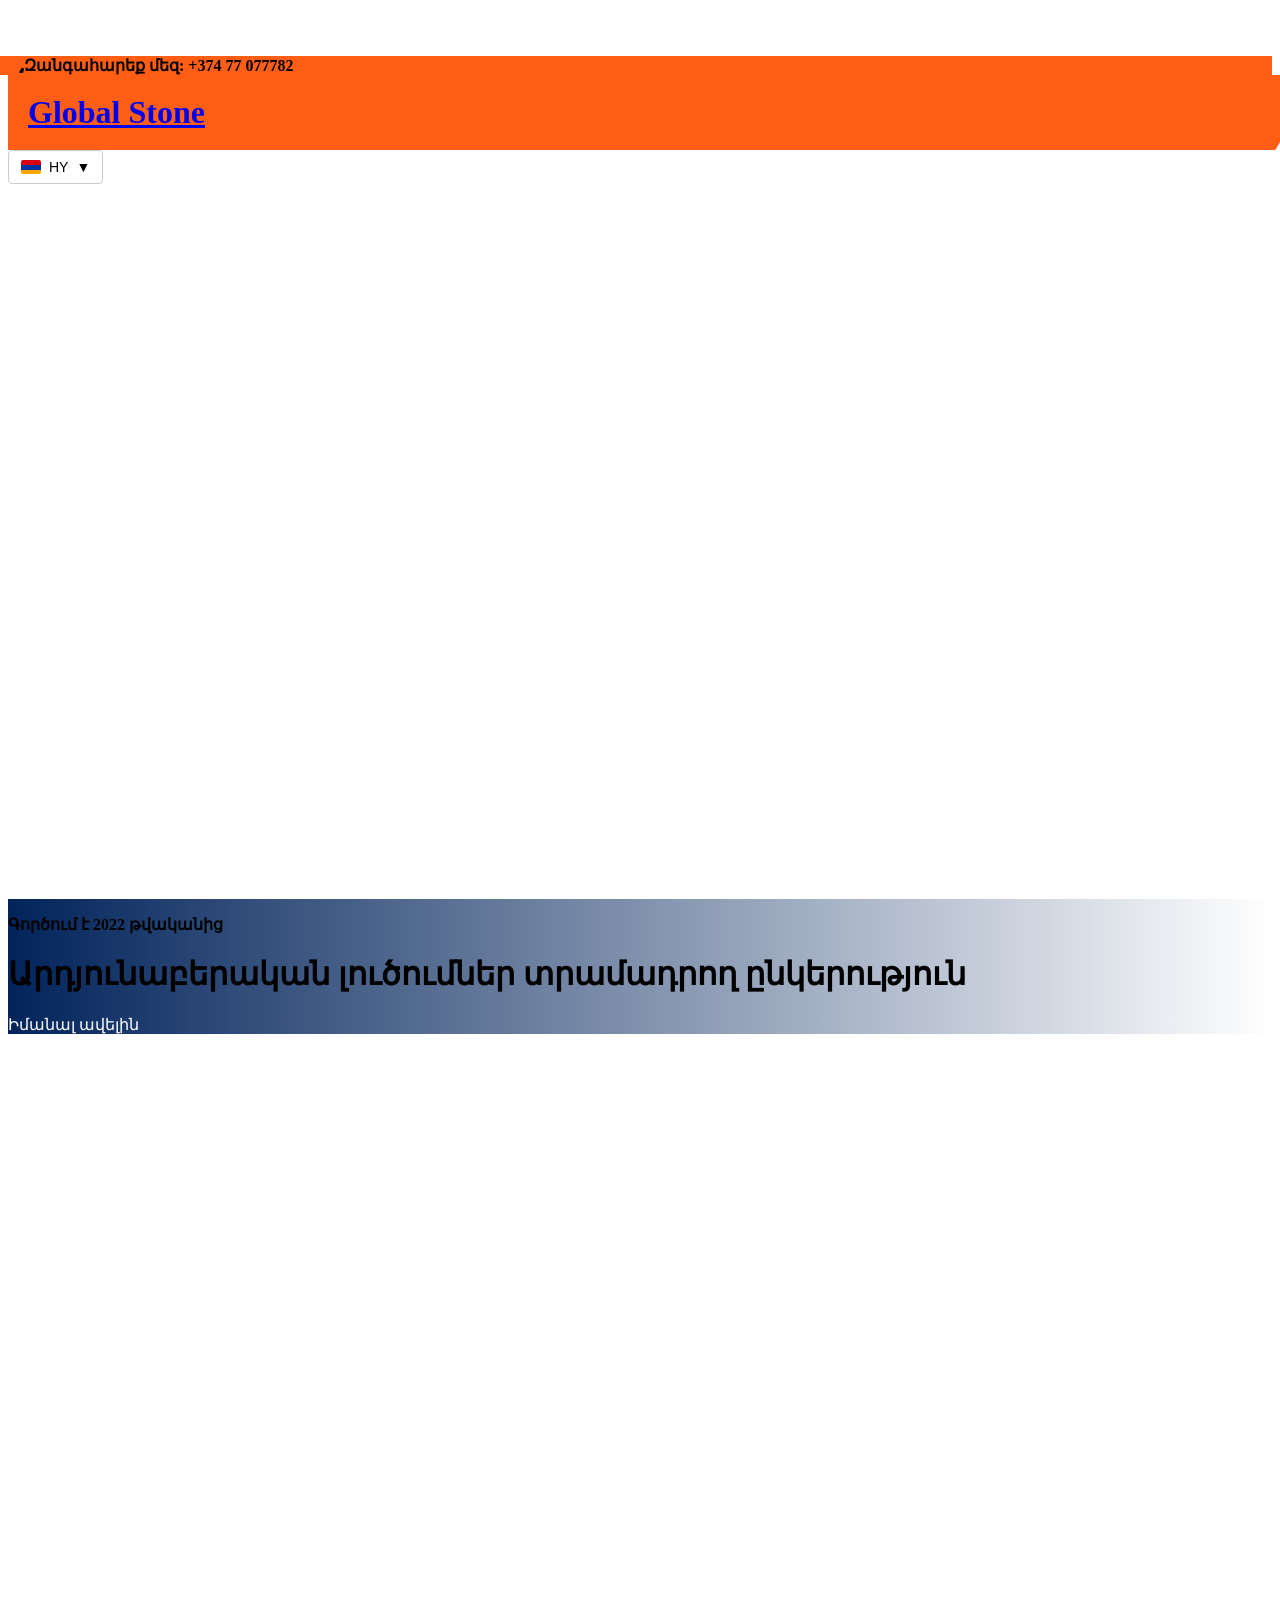
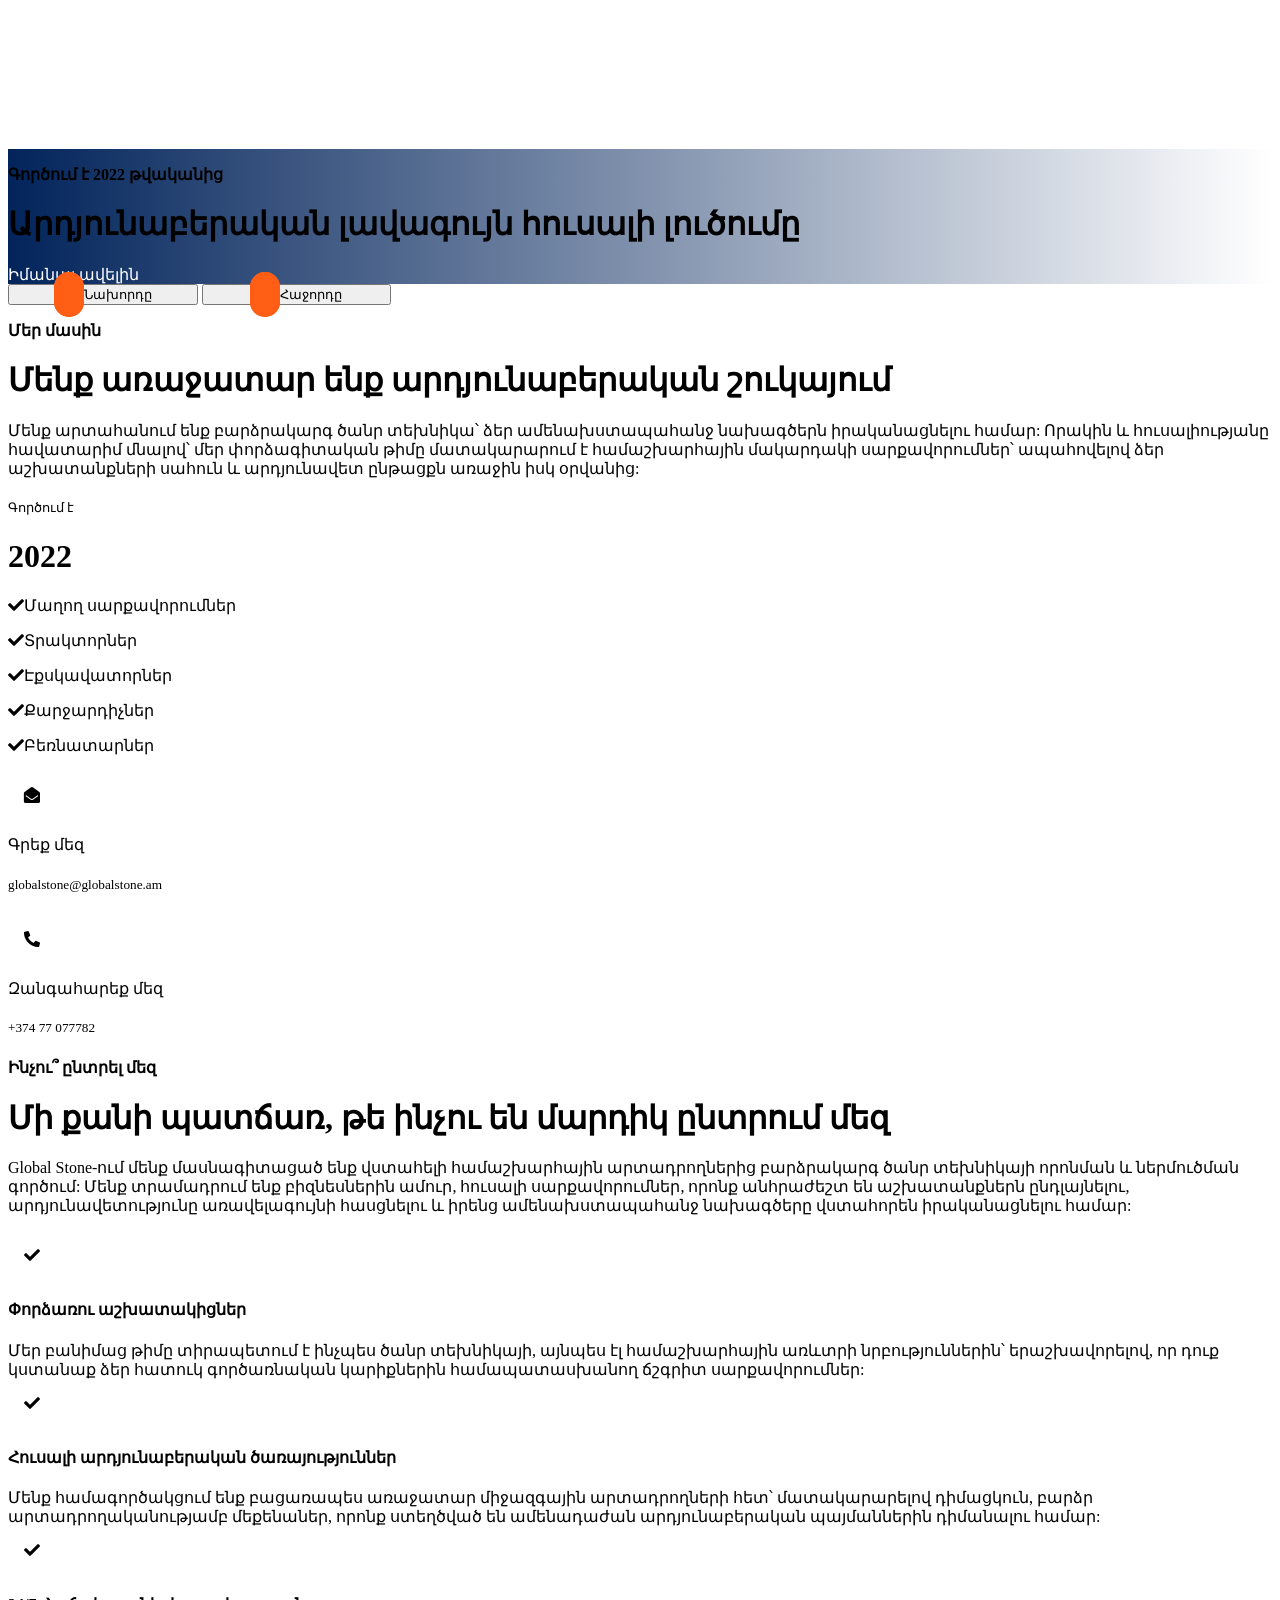
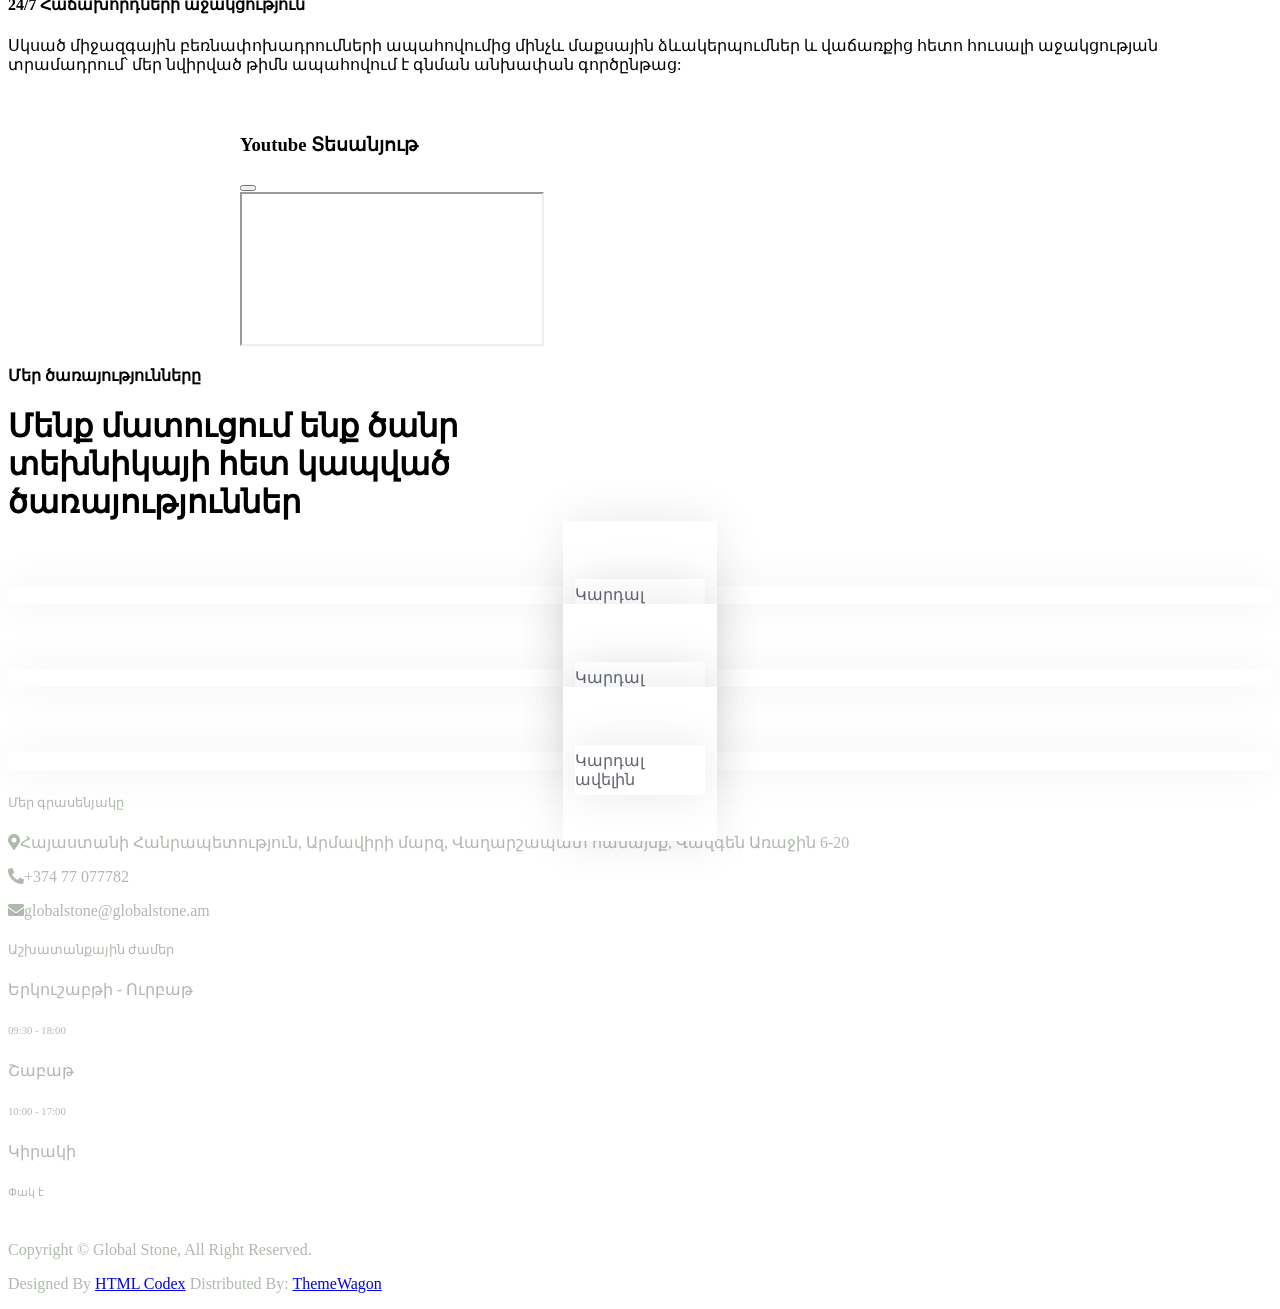
==== commit d8fc0460: "decreased images resolutions" ====
--- a/hy/index.html
+++ b/hy/index.html
@@ -105,16 +105,19 @@
         <div id="header-carousel" class="carousel slide" data-bs-ride="carousel">
             <div class="carousel-inner">
                 <div class="carousel-item active">
-                    <picture>
-                        <source srcset="../img/carousel-1.avif" type="image/avif">
-                        
-                        <source srcset="../img/carousel-1.webp" type="image/webp">
-                        
-                        <img 
-                            src="../img/carousel-1.jpg" 
-                            class="w-100" 
-                            fetchpriority="high">
-                    </picture>
+                <picture>
+                    <source media="(min-width: 768px)" srcset="../img/carousel-2-desktop.avif" type="image/avif">
+                    <source media="(min-width: 768px)" srcset="../img/carousel-2-desktop.webp" type="image/webp">
+                    
+                    <source srcset="../img/carousel-2-mobile.avif" type="image/avif">
+                    <source srcset="../img/carousel-2-mobile.webp" type="image/webp">
+                    
+                    <img 
+                        src="../img/carousel-2-desktop.jpg" 
+                        class="w-100" 
+                        alt="Carousel Image" 
+                        fetchpriority="high">
+                </picture>
                     <div class="carousel-caption">
                         <div class="container">
                             <div class="row justify-content-center">
@@ -129,14 +132,16 @@
                 </div>
                 <div class="carousel-item">
                     <picture>
-                        <source srcset="../img/carousel-2.avif" type="image/avif">
+                        <source media="(min-width: 768px)" srcset="../img/carousel-1-desktop.avif" type="image/avif">
+                        <source media="(min-width: 768px)" srcset="../img/carousel-1-desktop.webp" type="image/webp">
                         
-                        <source srcset="../img/carousel-2.webp" type="image/webp">
+                        <source srcset="../img/carousel-1-mobile.avif" type="image/avif">
+                        <source srcset="../img/carousel-1-mobile.webp" type="image/webp">
                         
                         <img 
-                            src="../img/carousel-2.jpg" 
+                            src="../img/carousel-1-desktop.jpg" 
                             class="w-100" 
-                            fetchpriority="high">
+                            alt="Carousel Image">
                     </picture>
                     <div class="carousel-caption">
                         <div class="container">
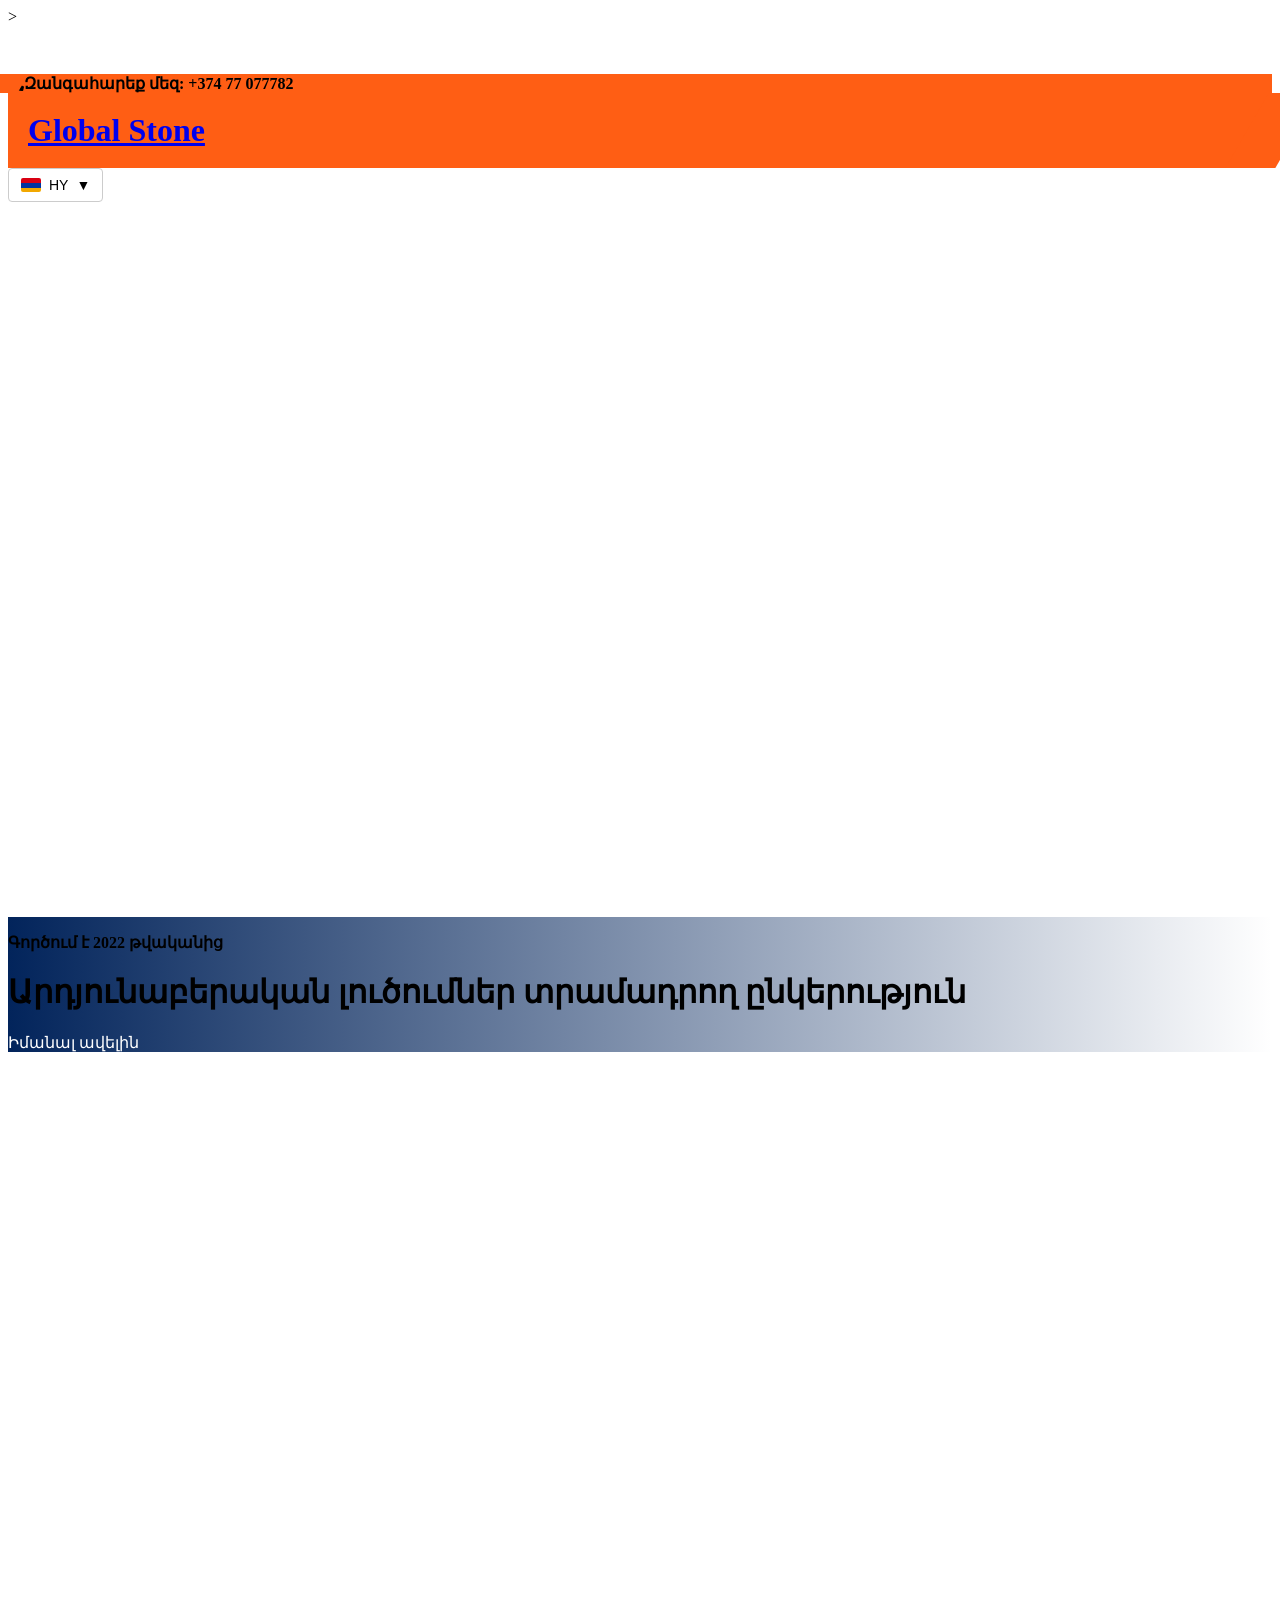
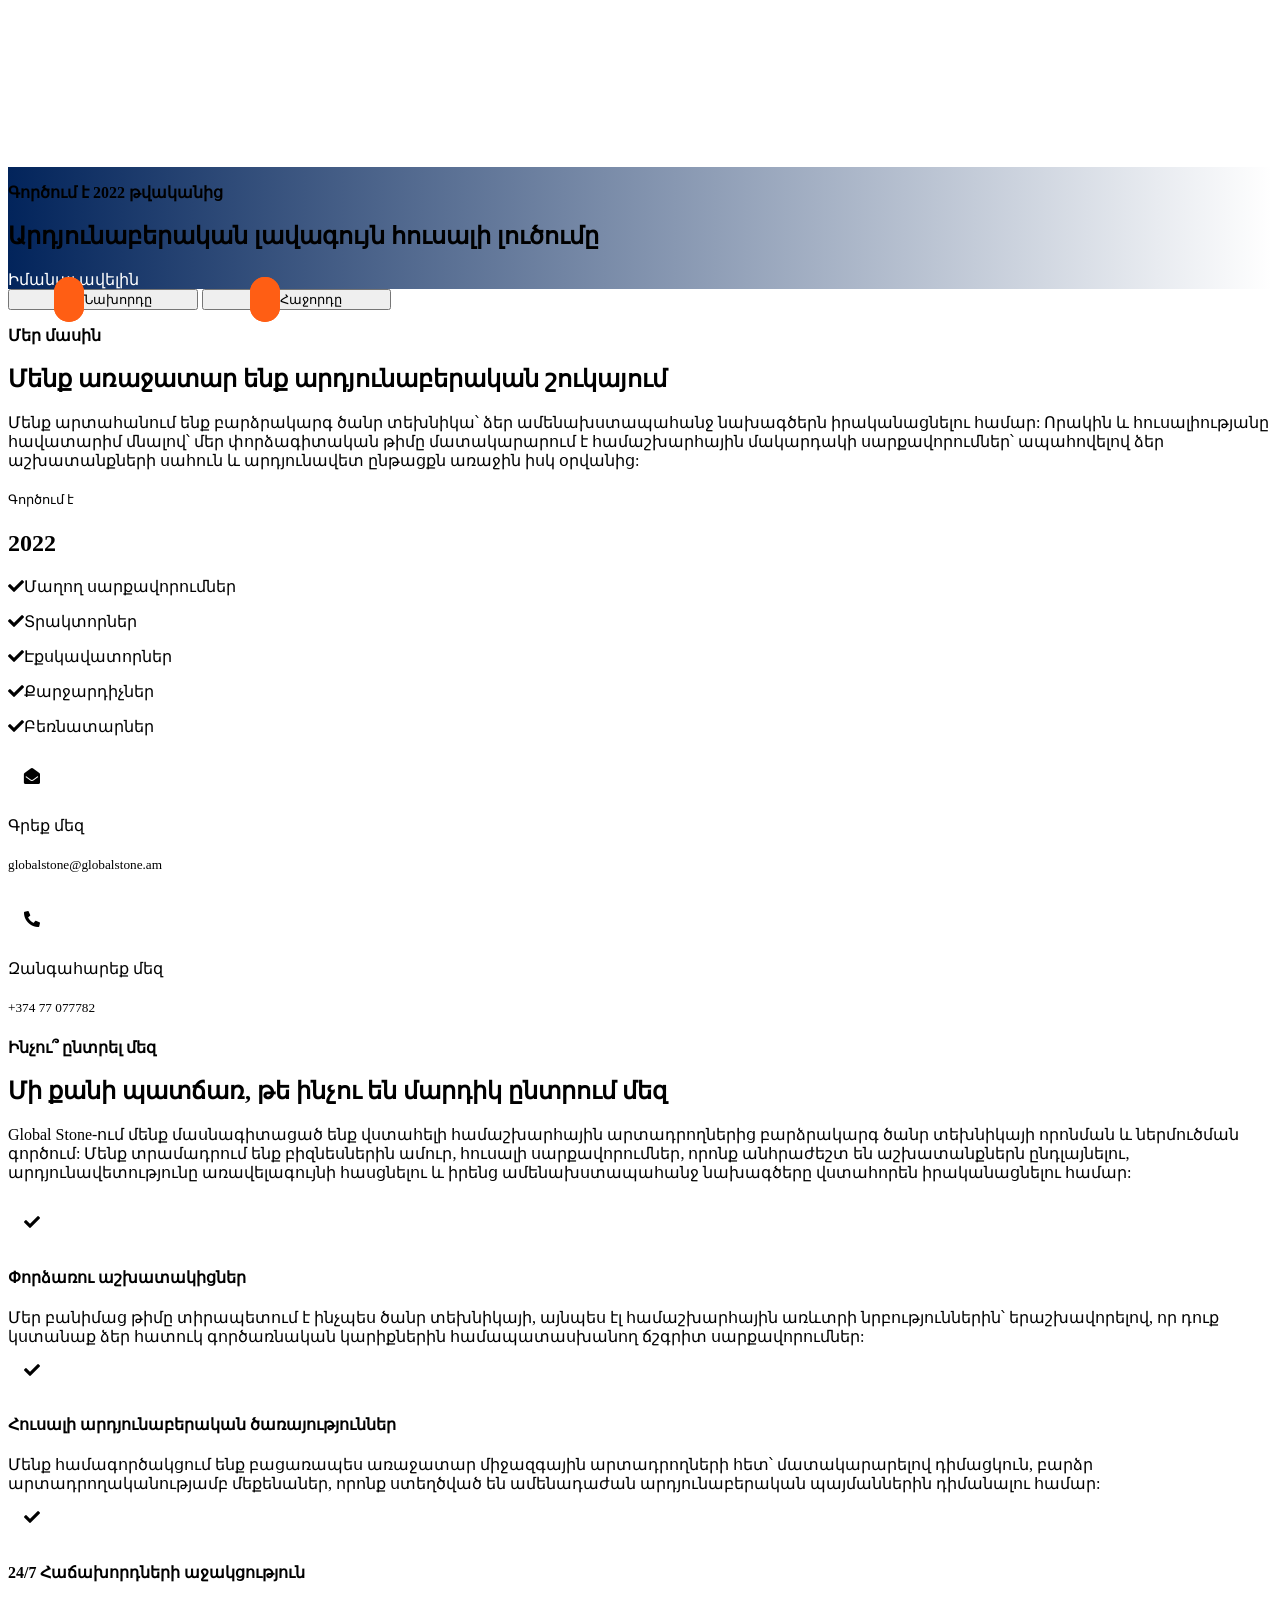
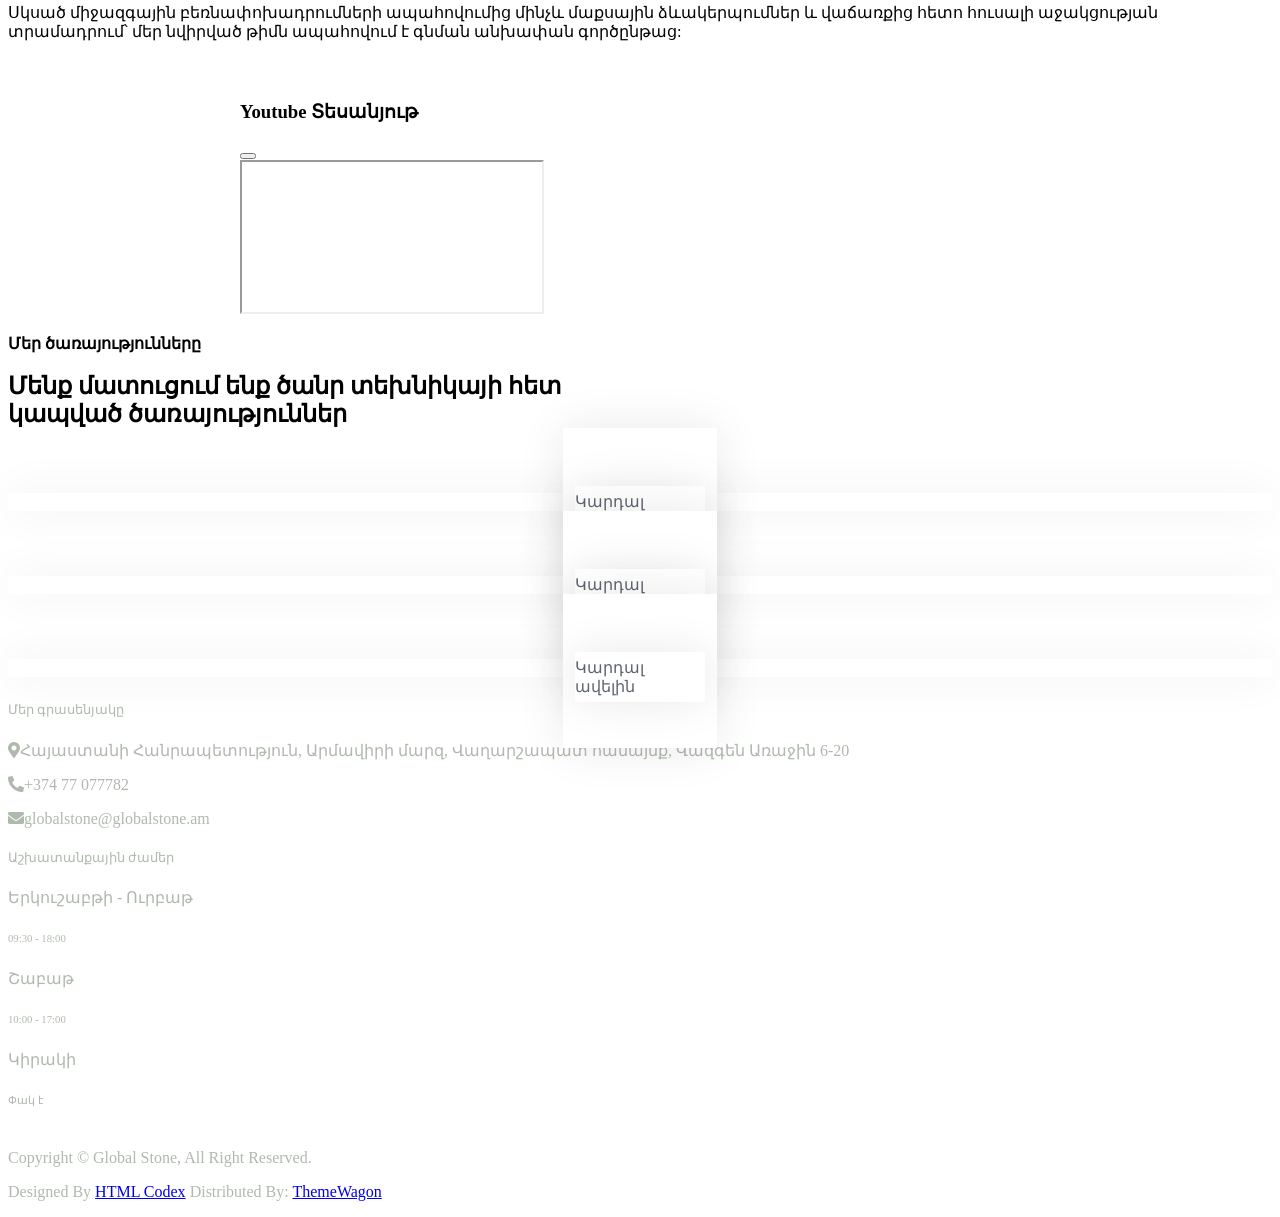
==== commit 87654a7f: "added canonical links" ====
--- a/hy/index.html
+++ b/hy/index.html
@@ -5,9 +5,15 @@
     <meta charset="utf-8">
     <title>Global Stone - Ծանր տեխնիկայի արտահանող Հայաստանում</title>
     <meta content="width=device-width, initial-scale=1.0" name="viewport">
-    <meta name="description" content="Բարձրորակ ծանր տեխնիկայի համաշխարհային արտահանող։ Մատակարարում ենք հուսալի էքսկավատորներ, բուլդոզերներ, քարջարդիչներ և անվավոր մաղեր ամբողջ աշխարհում:">
-
-    <link href="../img/favicon.ico" rel="icon">
+    <meta name="description" content="Ծանր տեխնիկայի համաշխարհային արտահանողներ։ Մատակարարում ենք էքսկավատորներ, բուլդոզերներ, քարջարդիչներ և մաղող սարքեր աշխարհի շինհրապարակներին։">
+
+    <link rel="canonical" href="https://globalstone.am/hy/" />
+    <link rel="alternate" hreflang="en" href="https://globalstone.am/" />
+    <link rel="alternate" hreflang="ru" href="https://globalstone.am/ru/" />
+    <link rel="alternate" hreflang="hy" href="https://globalstone.am/hy/" />
+    <link rel="alternate" hreflang="x-default" href="https://globalstone.am/" />>
+
+    <link href="../img/favicon.png" rel="icon">
 
     <link rel="preconnect" href="https://fonts.googleapis.com">
     <link rel="preconnect" href="https://fonts.gstatic.com" crossorigin>
@@ -46,8 +52,8 @@
         </div>
     </div>
       <nav class="navbar bg-white navbar-light sticky-top py-0 pe-2 pe-md-5">
-        <a href="/index.html" class="navbar-brand ps-5 me-0 small-padding">
-            <h1 class="text-white m-0 font-size-24">Global Stone</h1>
+        <a href="/" class="navbar-brand ps-5 me-0 small-padding">
+            <h2 class="text-white m-0 font-size-24">Global Stone</h2>
         </a>
 
         <div class="lang-dropdown">
@@ -59,19 +65,19 @@
 
     <ul class="lang-menu" id="langMenu">
     <li data-lang="EN" data-flag="../img/flags/us.svg">
-        <a href="/index.html" class="lang-link">
+        <a href="/" class="lang-link">
         <img src="../img/flags/us.svg" alt="English">
         <span>EN</span>
         </a>
     </li>
     <li data-lang="HY" data-flag="../img/flags/am.svg">
-        <a href="/hy/index.html" class="lang-link">
+        <a href="/hy/" class="lang-link">
         <img src="../img/flags/am.svg" alt="Armenian">
         <span>AM</span>
         </a>
     </li>
     <li data-lang="RU" data-flag="../img/flags/ru.svg">
-        <a href="/ru/index.html" class="lang-link">
+        <a href="/ru/" class="lang-link">
         <img src="../img/flags/ru.svg" alt="Russian">
         <span>RU</span>
         </a>
@@ -83,7 +89,7 @@
         </button>
                  <div class="collapse navbar-collapse" id="navbarCollapse">
             <div class="navbar-nav ms-auto p-4 p-lg-0">
-                <a href="index.html" class="nav-item nav-link active">Home</a>
+                <a href="" class="nav-item nav-link active">Home</a>
                 <a href="about.html" class="nav-item nav-link">About</a>
                 <a href="service.html" class="nav-item nav-link">Services</a>
                 <div class="nav-item dropdown">
@@ -148,7 +154,7 @@
                             <div class="row justify-content-center">
                                 <div class="col-lg-10 text-start">
                                     <p class="fs-5 fw-medium text-primary text-uppercase animated slideInRight">Գործում է 2022 թվականից</p>
-                                    <h1 class="display-1 text-white mb-5 animated slideInRight">Արդյունաբերական լավագույն հուսալի լուծումը</h1>
+                                    <h2 class="display-1 text-white mb-5 animated slideInRight">Արդյունաբերական լավագույն հուսալի լուծումը</h2>
                                     <a class="btn btn-primary py-3 px-5 animated slideInRight">Իմանալ ավելին</a>
                                 </div>
                             </div>
@@ -171,13 +177,13 @@
             <div class="row g-5">
                 <div class="col-lg-6 wow fadeIn" data-wow-delay="0.5s">
                     <p class="fw-medium text-uppercase text-primary mb-2">Մեր մասին</p>
-                    <h1 class="display-5 mb-4">Մենք առաջատար ենք արդյունաբերական շուկայում</h1>
+                    <h2 class="display-5 mb-4">Մենք առաջատար ենք արդյունաբերական շուկայում</h2>
                     <p class="mb-4">Մենք արտահանում ենք բարձրակարգ ծանր տեխնիկա՝ ձեր ամենախստապահանջ նախագծերն իրականացնելու համար: Որակին և հուսալիությանը հավատարիմ մնալով՝ մեր փորձագիտական թիմը մատակարարում է համաշխարհային մակարդակի սարքավորումներ՝ ապահովելով ձեր աշխատանքների սահուն և արդյունավետ ընթացքն առաջին իսկ օրվանից:
                     </p>
                     <div class="d-flex align-items-center mb-4">
                         <div class="flex-shrink-0 bg-primary p-4">
                             <h5 class="text-white">Գործում է</h5>
-                            <h1 class="display-2">2022</h1>
+                            <h2 class="display-2">2022</h2>
 
                         </div>
                         <div class="ms-4">
@@ -221,7 +227,7 @@
             <div class="row g-5 align-items-center">
                 <div class="col-lg-6 wow fadeInUp" data-wow-delay="0.5s">
                     <p class="fw-medium text-uppercase text-primary mb-2">Ինչու՞ ընտրել մեզ</p>
-                    <h1 class="display-5 mb-4">Մի քանի պատճառ, թե ինչու են մարդիկ ընտրում մեզ</h1>
+                    <h2 class="display-5 mb-4">Մի քանի պատճառ, թե ինչու են մարդիկ ընտրում մեզ</h2>
                     <p class="mb-4">Global Stone-ում մենք մասնագիտացած ենք վստահելի համաշխարհային արտադրողներից բարձրակարգ ծանր տեխնիկայի որոնման և ներմուծման գործում: Մենք տրամադրում ենք բիզնեսներին ամուր, հուսալի սարքավորումներ, որոնք անհրաժեշտ են աշխատանքներն ընդլայնելու, արդյունավետությունը առավելագույնի հասցնելու և իրենց ամենախստապահանջ նախագծերը վստահորեն իրականացնելու համար:
                     </p>
                     <div class="row gy-4">
@@ -284,7 +290,7 @@
         <div class="container">
             <div class="text-center mx-auto pb-4 wow fadeInUp" data-wow-delay="0.1s" style="max-width: 600px;">
                 <p class="fw-medium text-uppercase text-primary mb-2">Մեր ծառայությունները</p>
-                <h1 class="display-5 mb-4">Մենք մատուցում ենք ծանր տեխնիկայի հետ կապված ծառայություններ</h1>
+                <h2 class="display-5 mb-4">Մենք մատուցում ենք ծանր տեխնիկայի հետ կապված ծառայություններ</h2>
             </div>
             <div class="row gy-5 gx-4">
                 <div class="col-md-6 col-lg-4 wow fadeInUp" data-wow-delay="0.1s">
@@ -350,7 +356,7 @@
     <!-- <div class="container-fluid bg-dark pt-5 my-5 px-0">
         <div class="text-center mx-auto mt-5 wow fadeIn" data-wow-delay="0.1s" style="max-width: 600px;">
             <p class="fw-medium text-uppercase text-primary mb-2">Մեր նախագծերը</p>
-            <h1 class="display-5 text-white mb-5">Տեսեք, թե ինչ ենք մենք իրականացրել վերջերս</h1>
+            <h2 class="display-5 text-white mb-5">Տեսեք, թե ինչ ենք մենք իրականացրել վերջերս</h2>
         </div>
         <div class="owl-carousel project-carousel wow fadeIn" data-wow-delay="0.1s">
             <a class="project-item" href="">
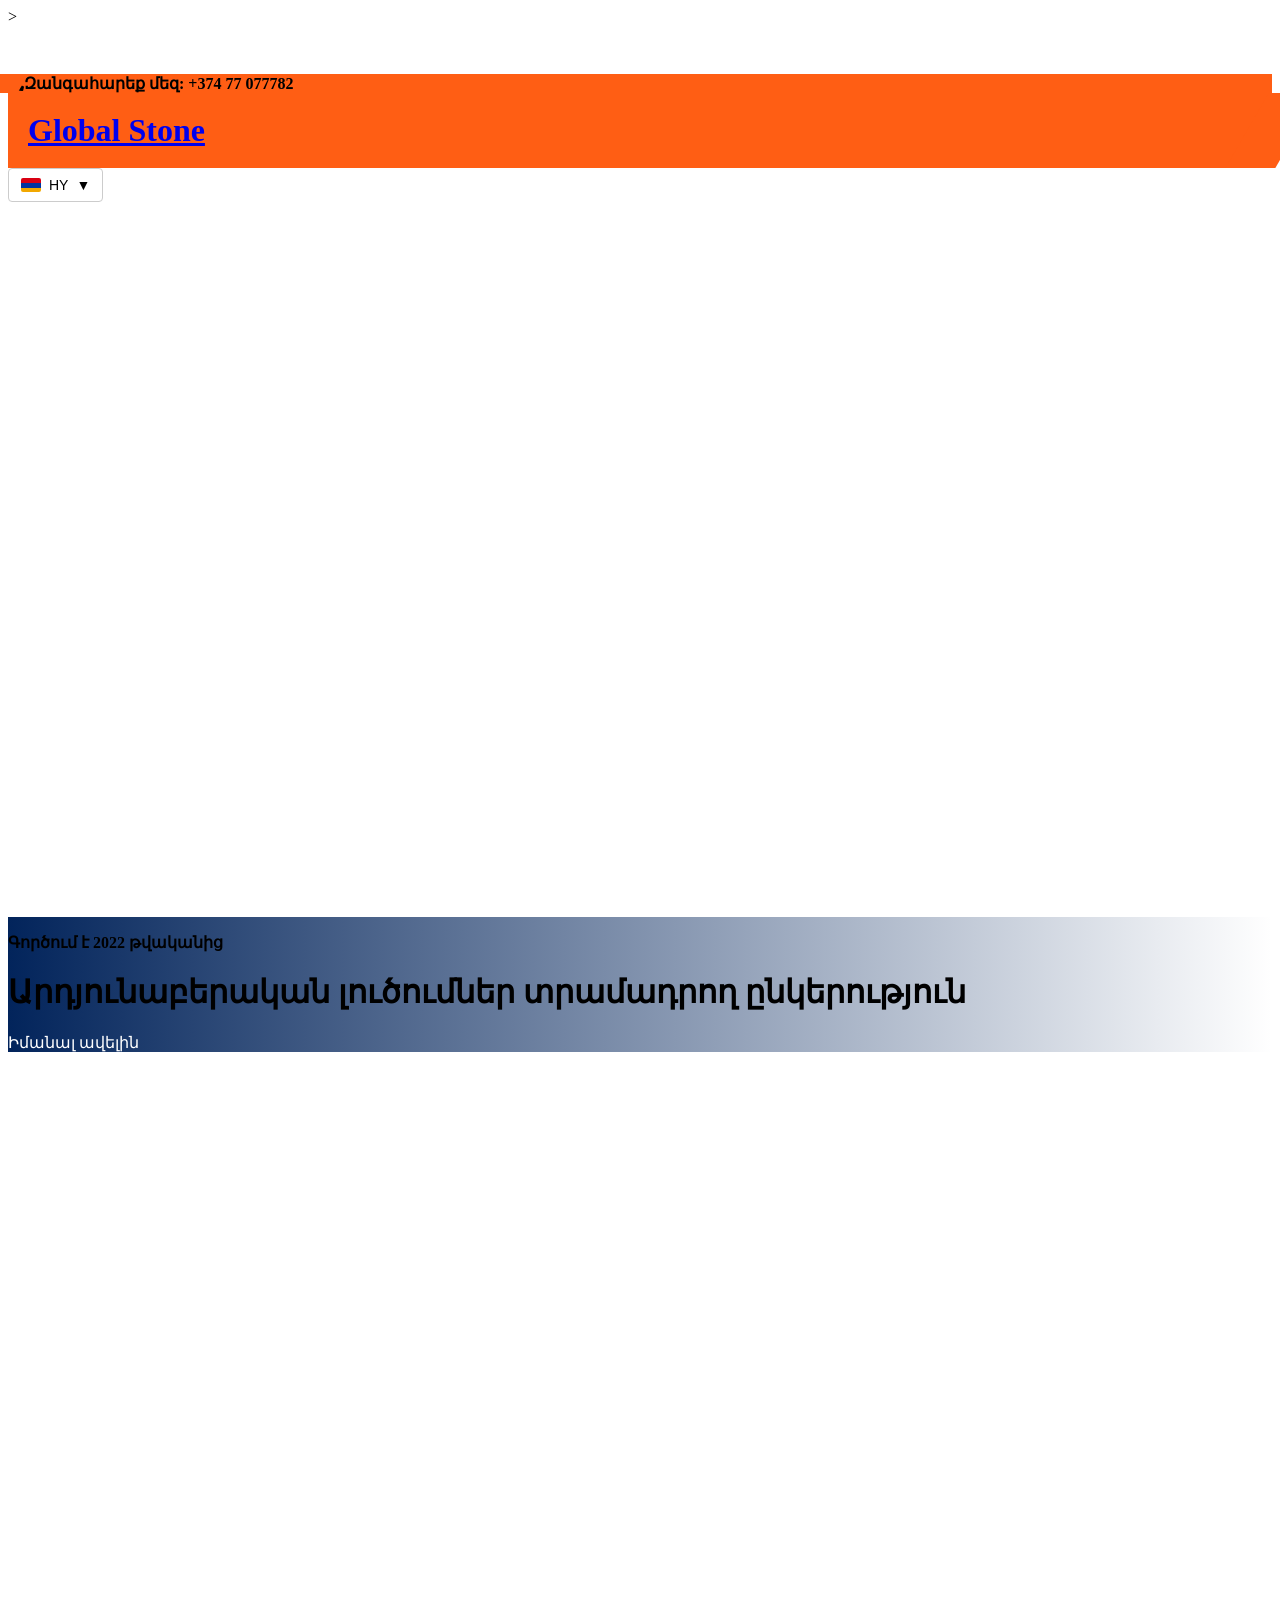
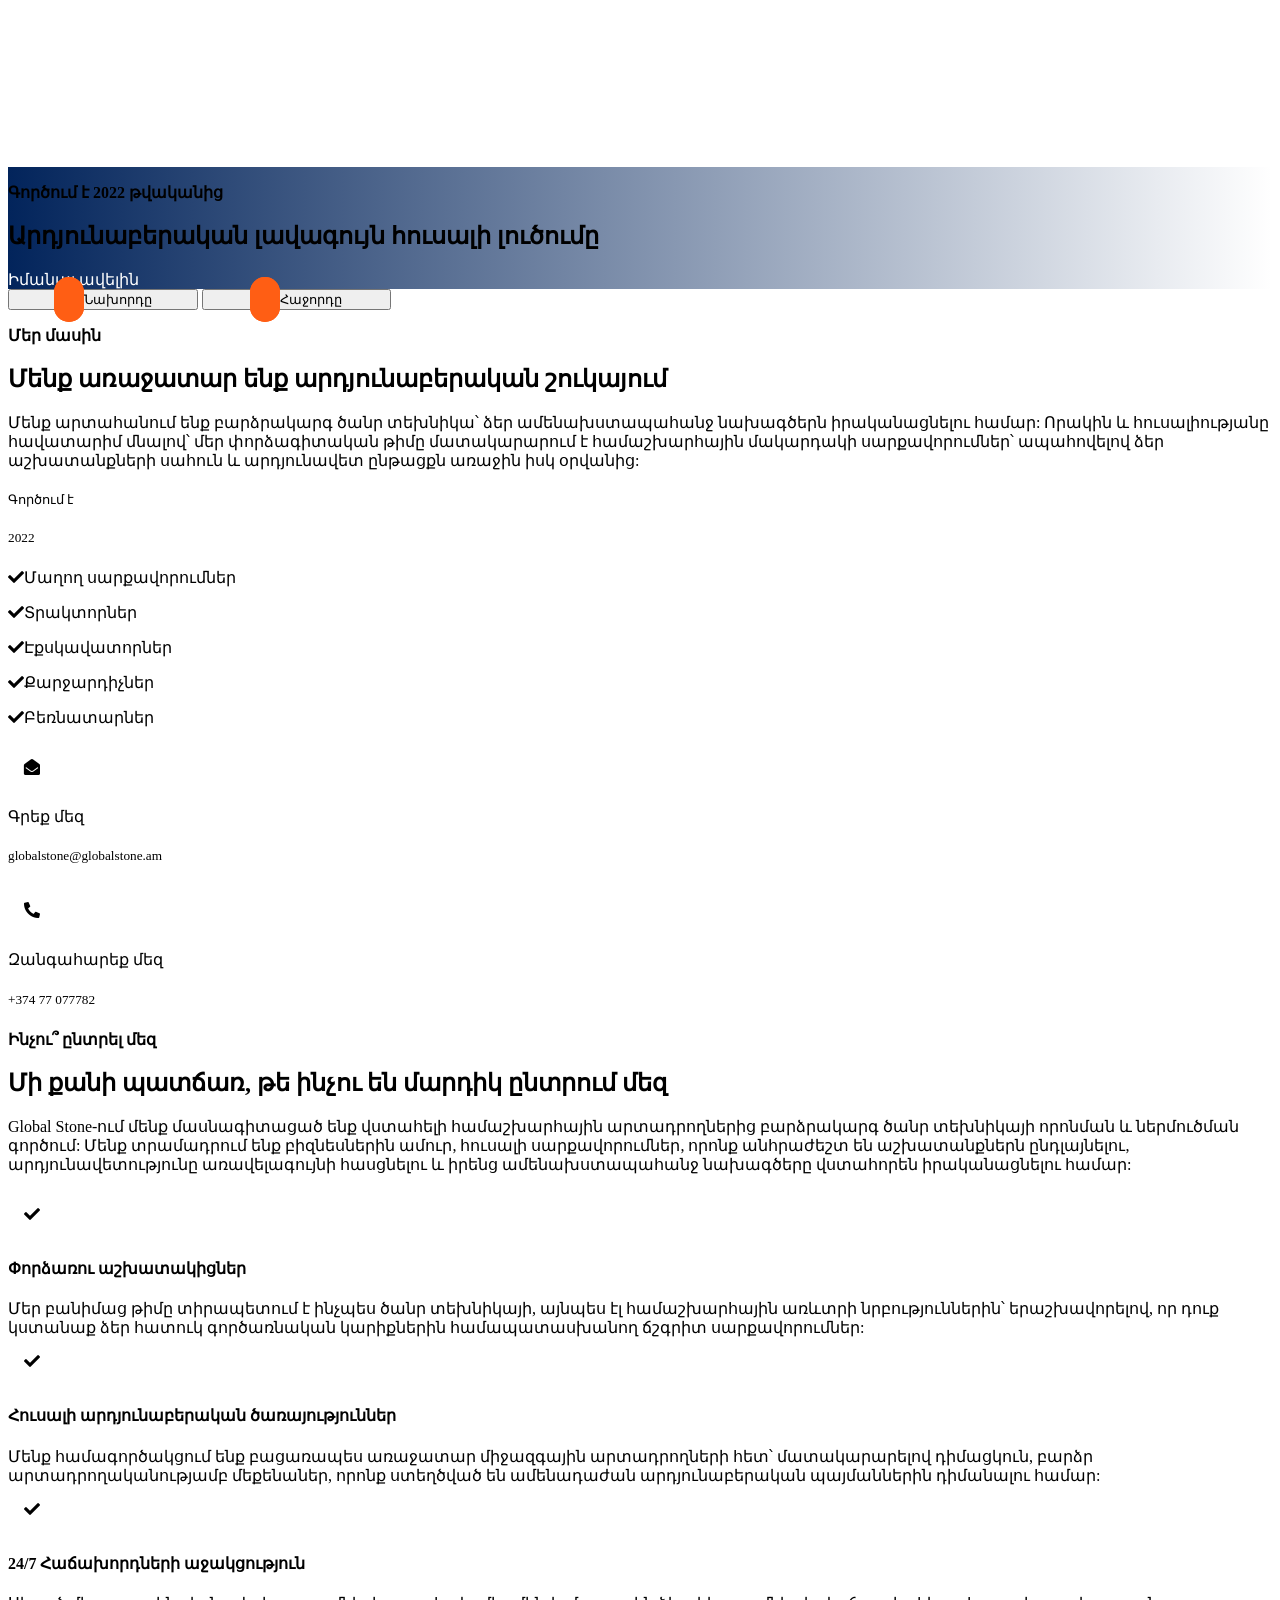
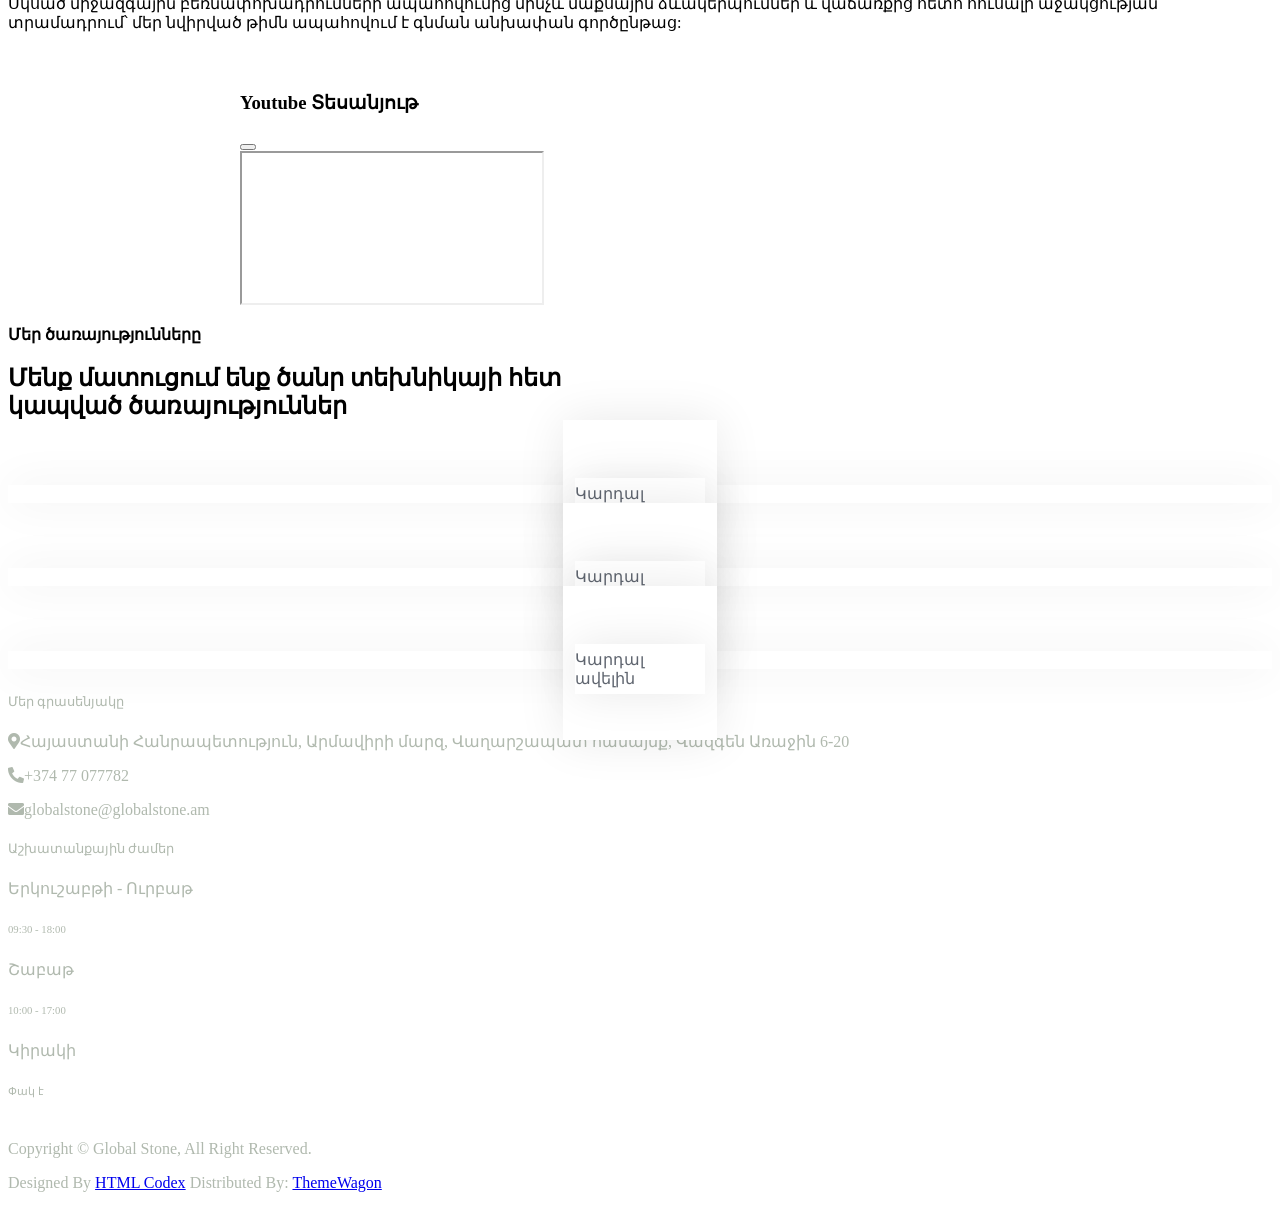
==== commit 1e6a70a9: "grammar fixes" ====
--- a/hy/index.html
+++ b/hy/index.html
@@ -183,7 +183,7 @@
                     <div class="d-flex align-items-center mb-4">
                         <div class="flex-shrink-0 bg-primary p-4">
                             <h5 class="text-white">Գործում է</h5>
-                            <h2 class="display-2">2022</h2>
+                            <h5 class="display-2">2022</h5>
 
                         </div>
                         <div class="ms-4">
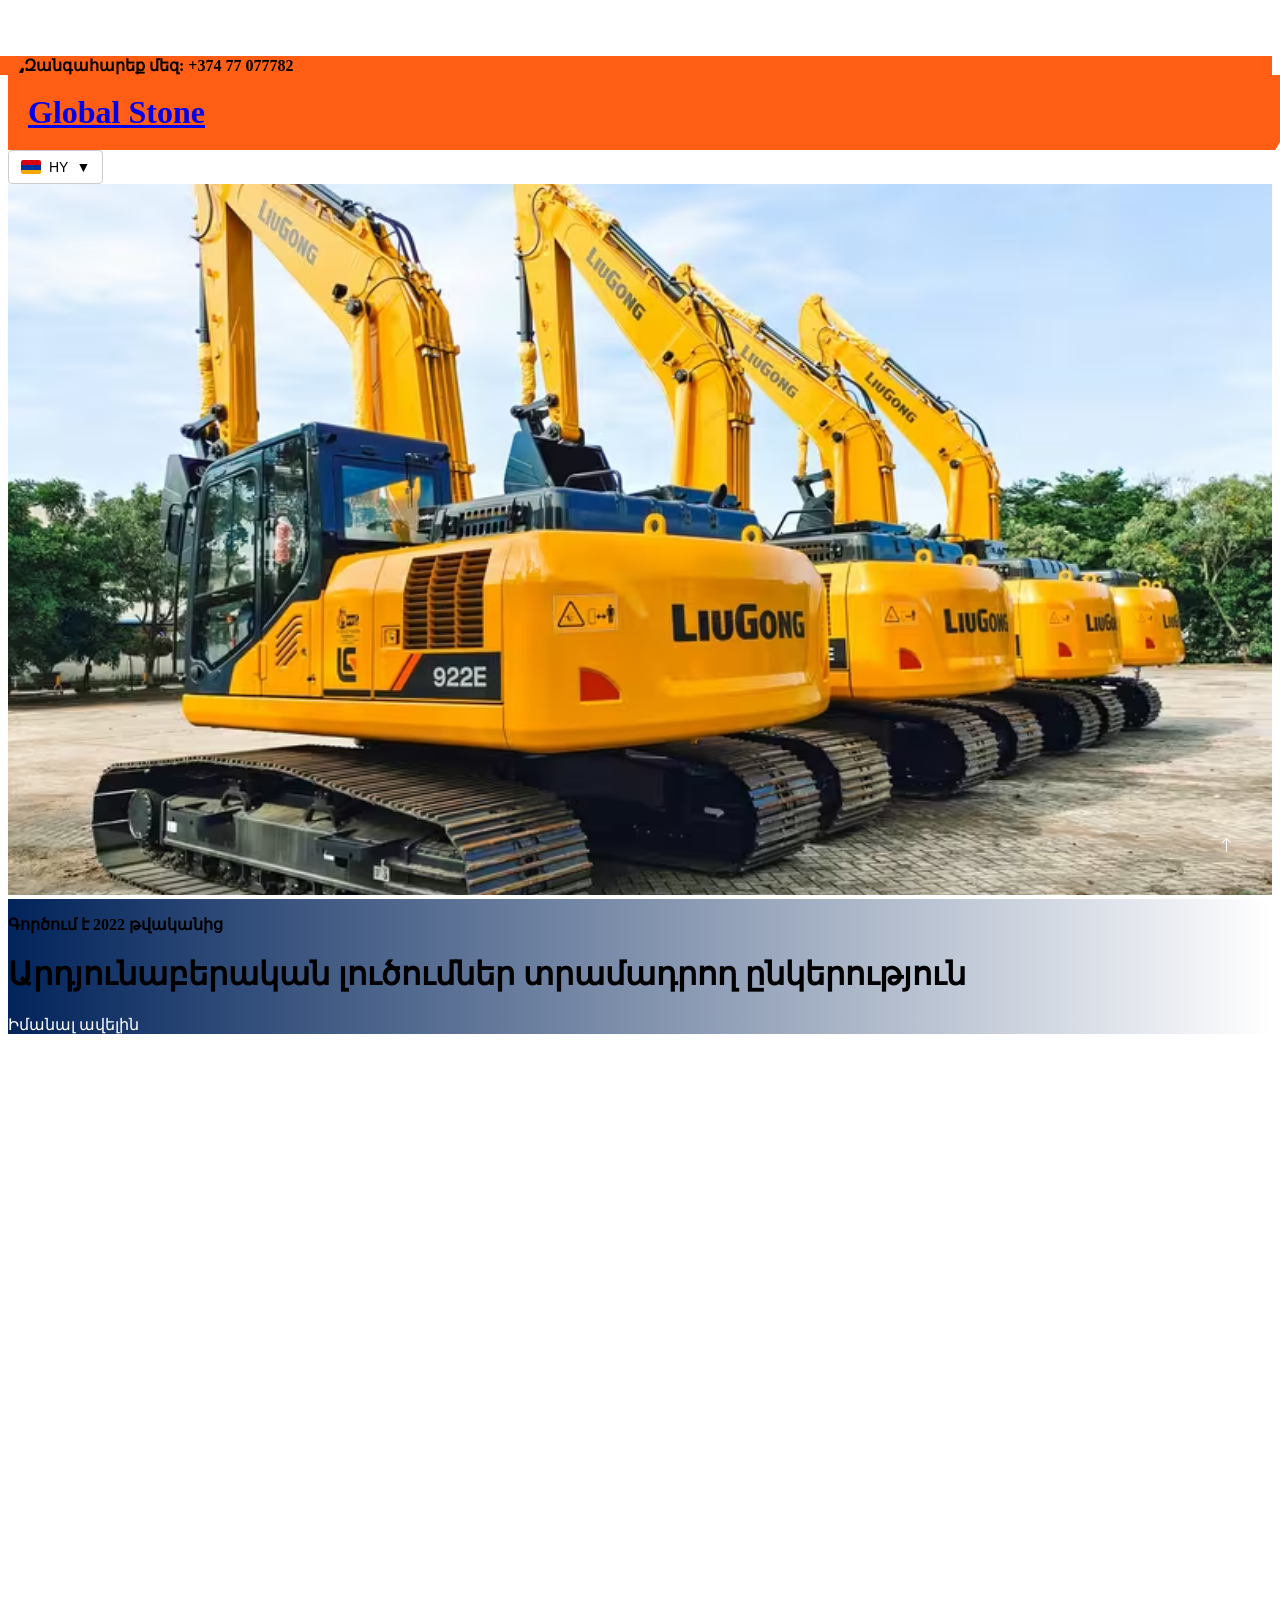
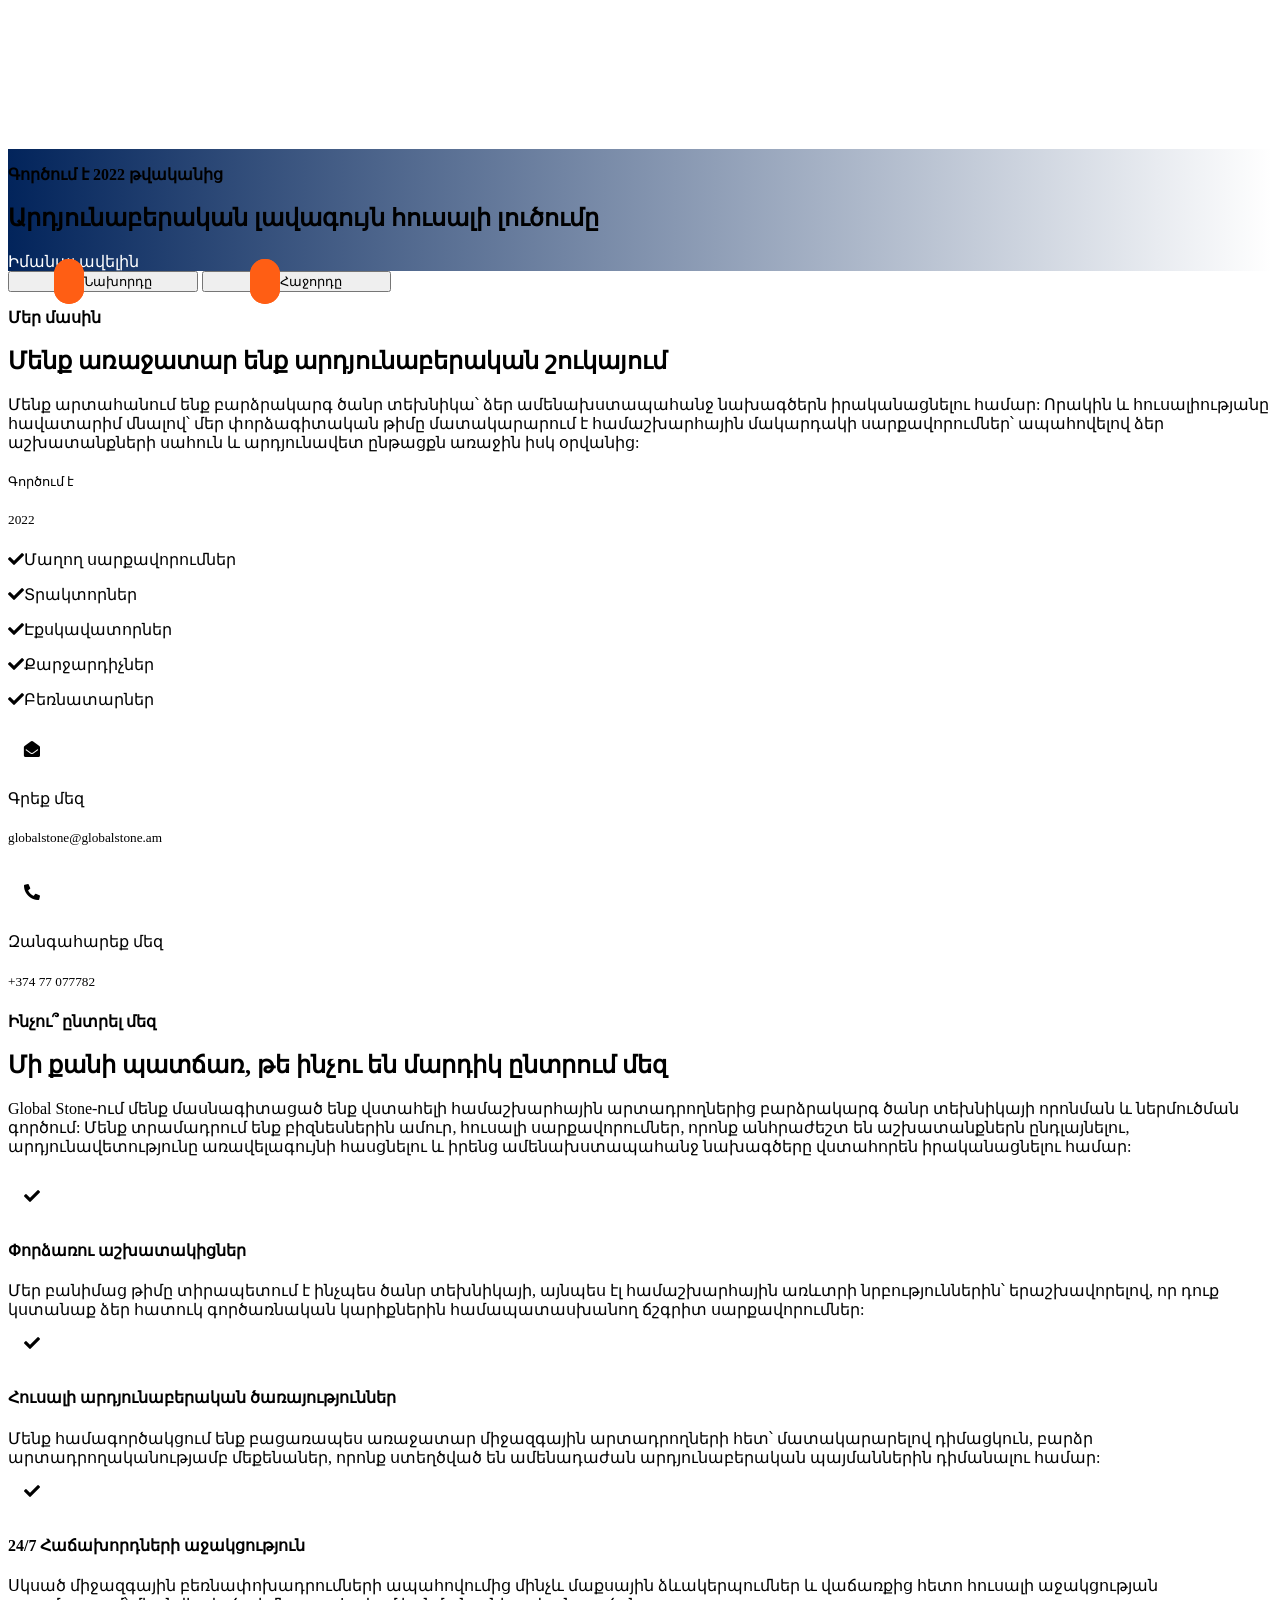
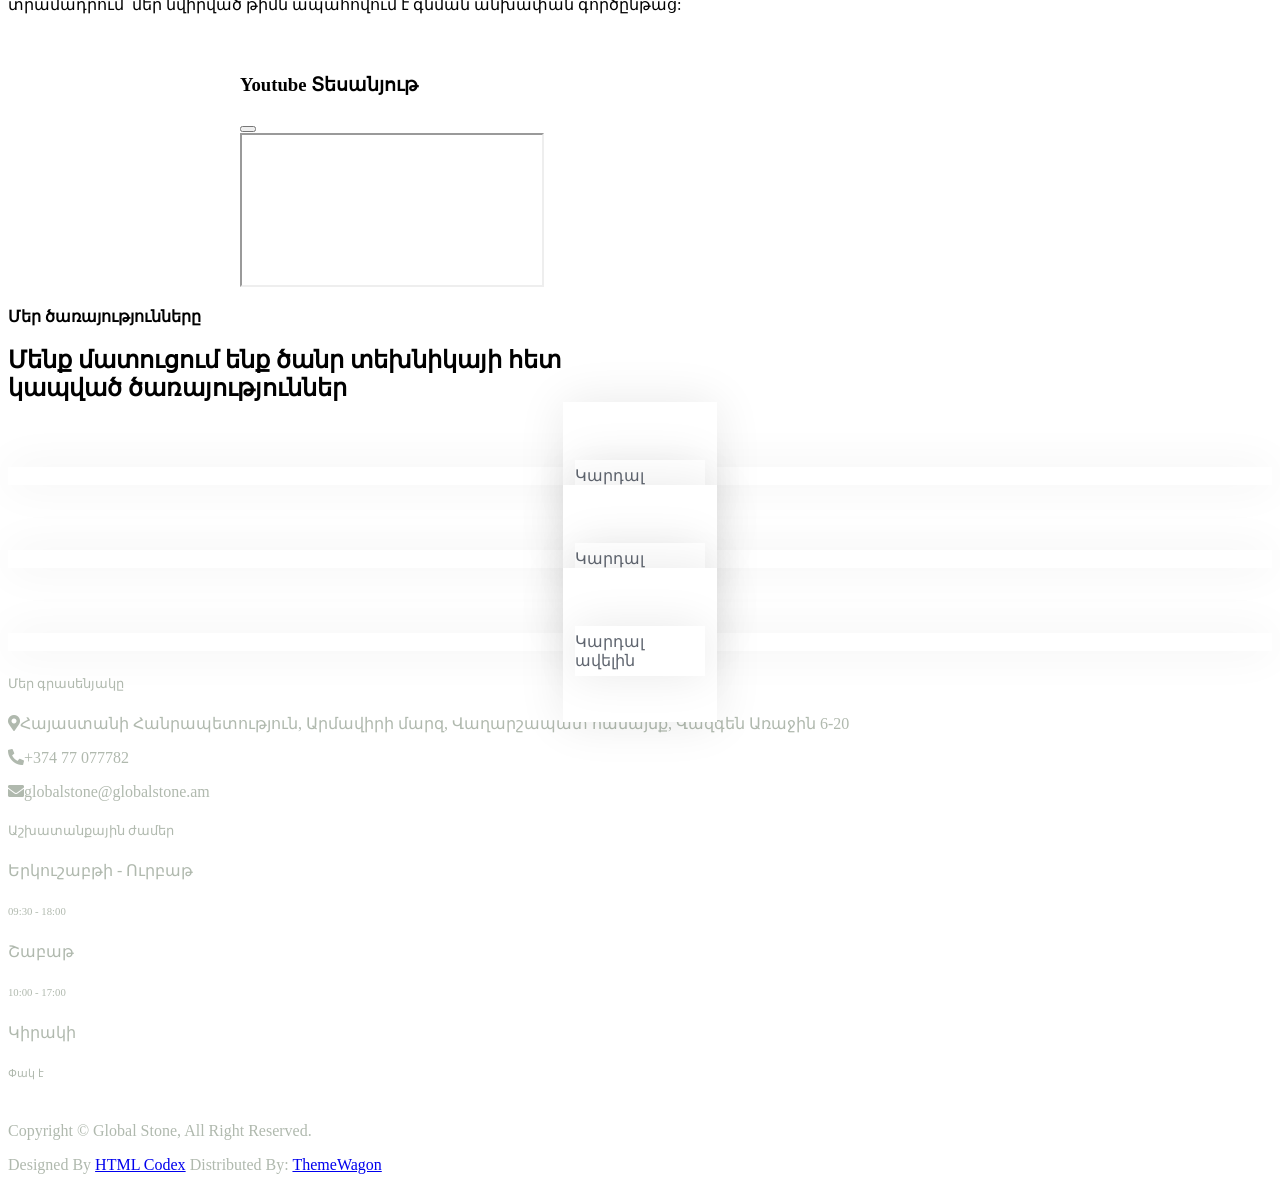
==== commit 03dfa896: "bug fix" ====
--- a/hy/index.html
+++ b/hy/index.html
@@ -11,7 +11,7 @@
     <link rel="alternate" hreflang="en" href="https://globalstone.am/" />
     <link rel="alternate" hreflang="ru" href="https://globalstone.am/ru/" />
     <link rel="alternate" hreflang="hy" href="https://globalstone.am/hy/" />
-    <link rel="alternate" hreflang="x-default" href="https://globalstone.am/" />>
+    <link rel="alternate" hreflang="x-default" href="https://globalstone.am/" />
 
     <link href="../img/favicon.png" rel="icon">
 
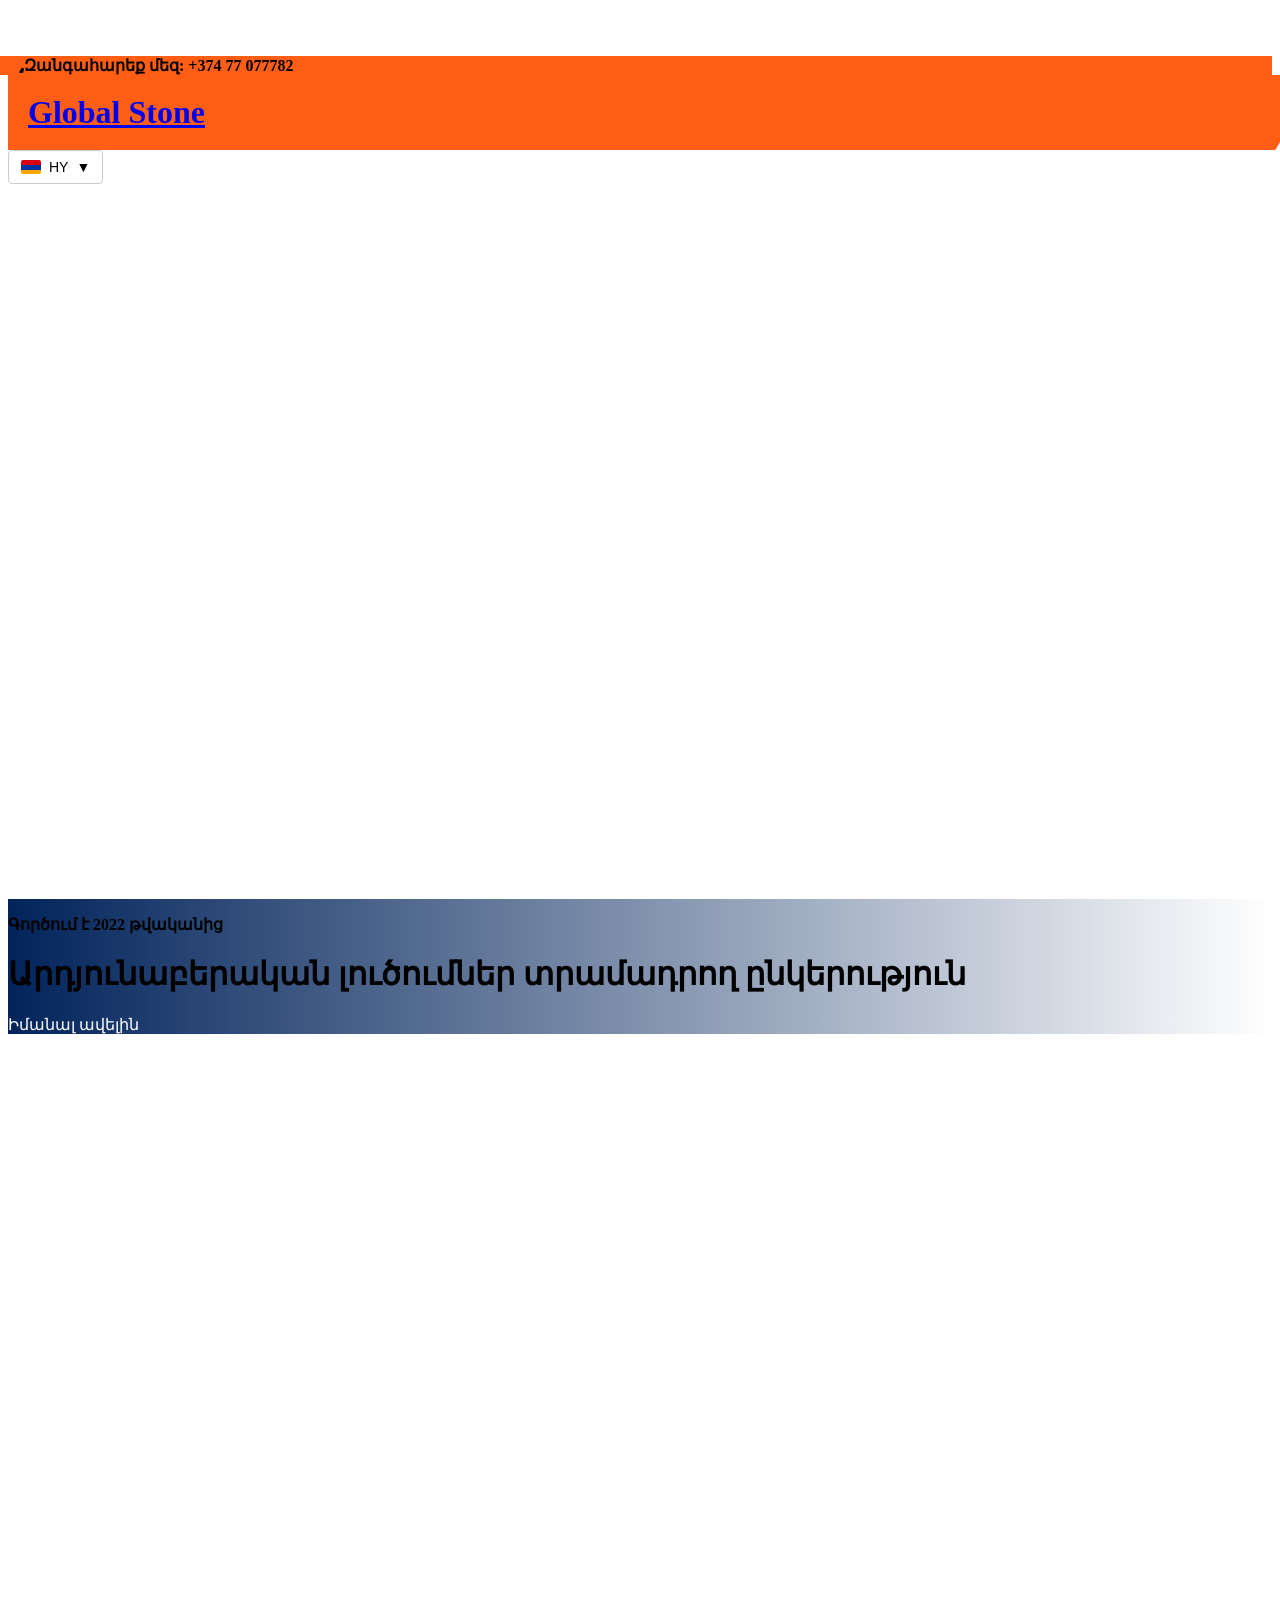
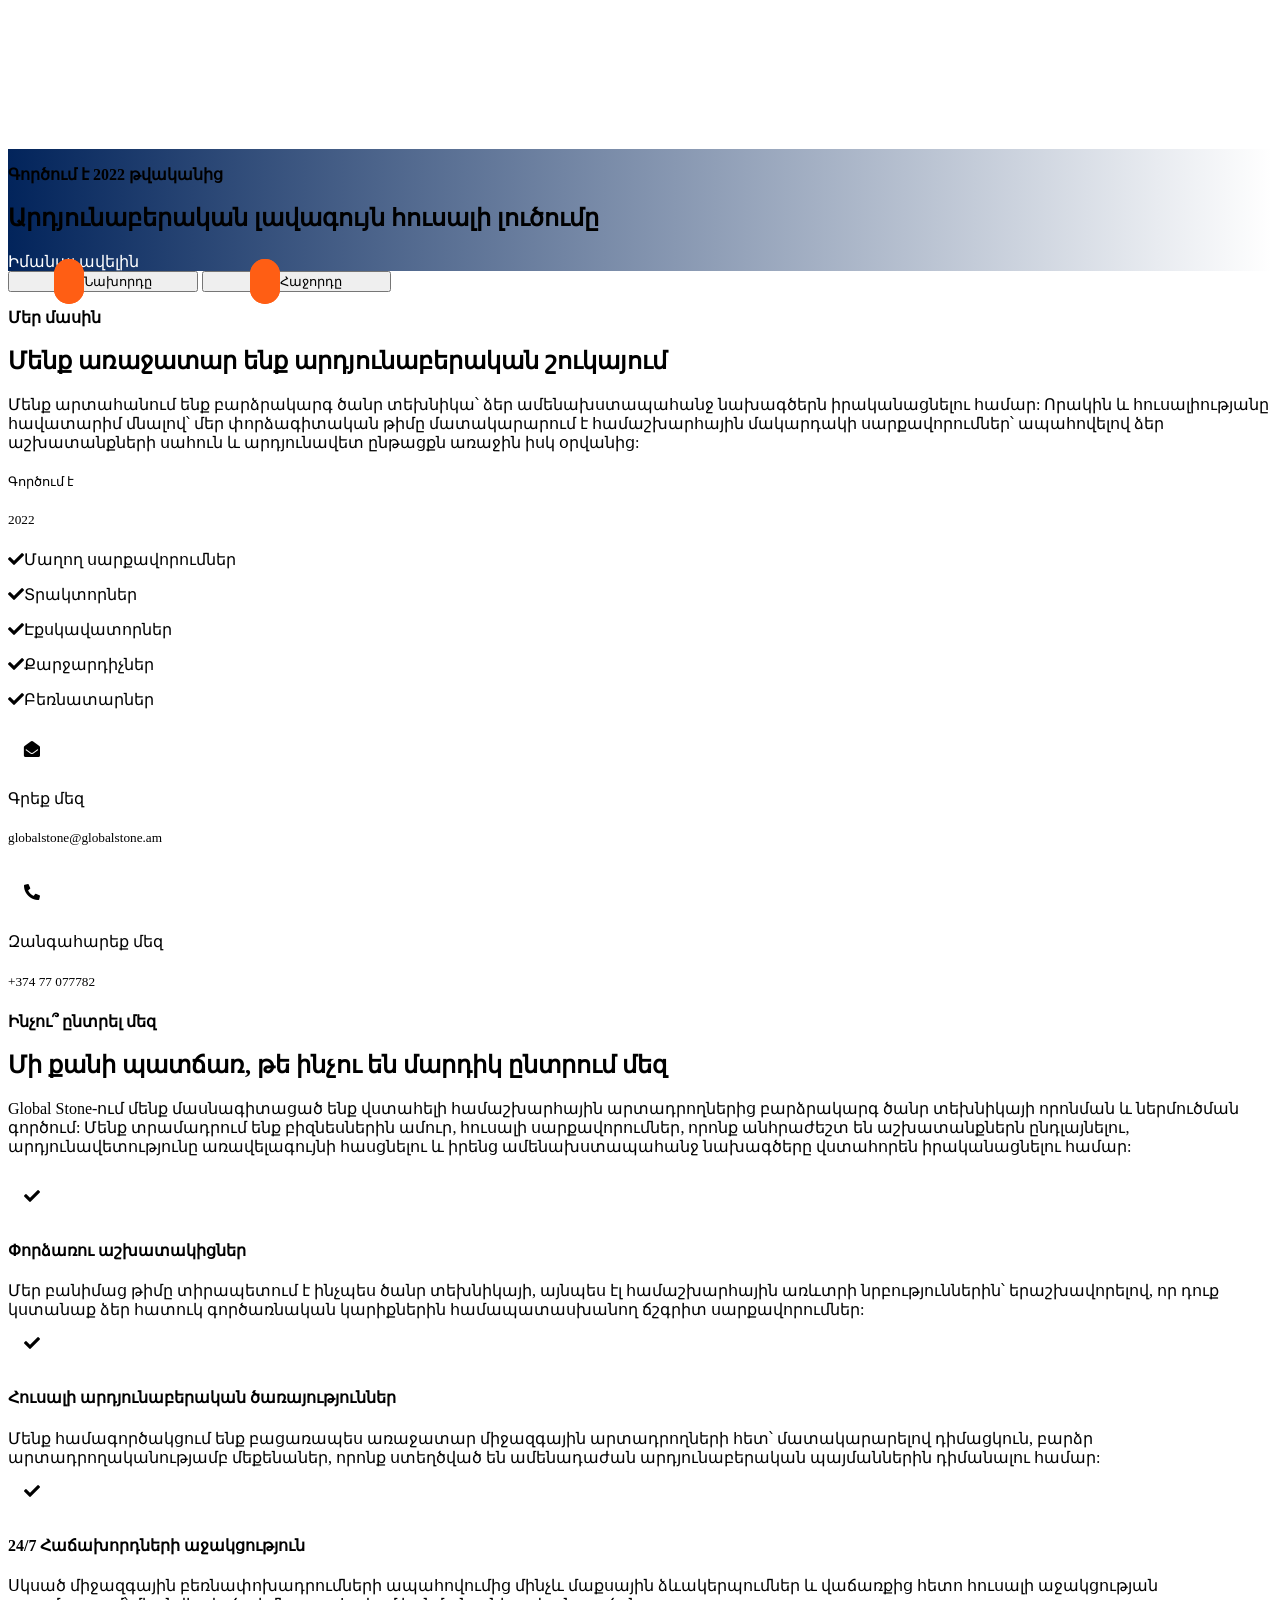
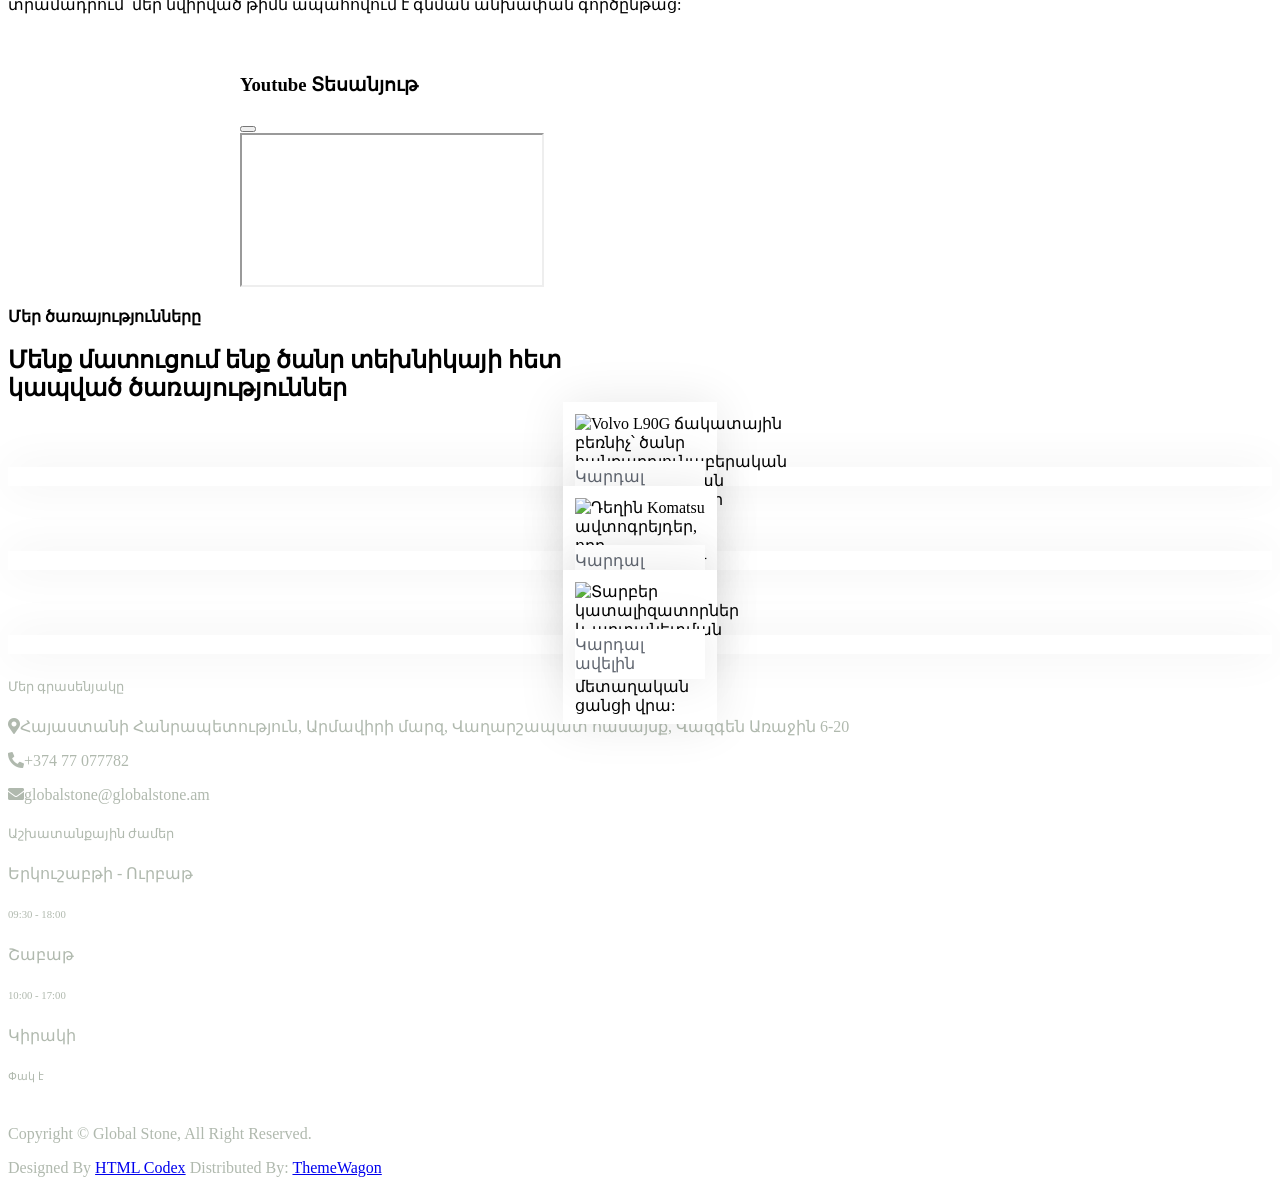
==== commit 91bbe529: "added alt-s for images" ====
--- a/hy/index.html
+++ b/hy/index.html
@@ -121,7 +121,7 @@
                     <img 
                         src="../img/carousel-2-desktop.jpg" 
                         class="w-100" 
-                        alt="Carousel Image" 
+                        alt="Չորս դեղին LiuGong 922E էքսկավատորներ՝ շարքով կայանված արևոտ օրը:" 
                         fetchpriority="high">
                 </picture>
                     <div class="carousel-caption">
@@ -147,7 +147,7 @@
                         <img 
                             src="../img/carousel-1-desktop.jpg" 
                             class="w-100" 
-                            alt="Carousel Image">
+                            alt="Դեղին էքսկավատոր, որը խրամատ է փորում:">
                     </picture>
                     <div class="carousel-caption">
                         <div class="container">
@@ -295,9 +295,9 @@
             <div class="row gy-5 gx-4">
                 <div class="col-md-6 col-lg-4 wow fadeInUp" data-wow-delay="0.1s">
                     <div class="service-item">
-                        <img class="img-fluid" src="../img/thumb_input.webp" alt="">
+                        <img class="img-fluid" src="../img/thumb_input.webp" alt="Volvo L90G ճակատային բեռնիչ՝ ծանր հանքարդյունաբերական և շինարարական աշխատանքների համար:">
                         <div class="service-img">
-                            <img class="img-fluid" src="../img/thumb_input.webp" alt="">
+                            <img class="img-fluid" src="../img/thumb_input.webp" alt="Volvo L90G ճակատային բեռնիչ՝ ծանր հանքարդյունաբերական և շինարարական աշխատանքների համար:">
                         </div>
                         <div class="service-detail">
                             <div class="service-title">
@@ -314,9 +314,9 @@
                 </div>
                 <div class="col-md-6 col-lg-4 wow fadeInUp" data-wow-delay="0.3s">
                     <div class="service-item">
-                        <img class="img-fluid" src="../img/thumb_input_2.webp" alt="">
+                        <img class="img-fluid" src="../img/thumb_input_2.webp" alt="Դեղին Komatsu ավտոգրեյդեր, որը տեղափոխվում է կապույտ ցածրահարթակ կցասայլի վրա:">
                         <div class="service-img">
-                            <img class="img-fluid" src="../img/thumb_input_2.webp" alt="">
+                            <img class="img-fluid" src="../img/thumb_input_2.webp" alt="Դեղին Komatsu ավտոգրեյդեր, որը տեղափոխվում է կապույտ ցածրահարթակ կցասայլի վրա:">
                         </div>
                         <div class="service-detail">
                             <div class="service-title">
@@ -333,9 +333,9 @@
                 </div>
                 <div class="col-md-6 col-lg-4 wow fadeInUp" data-wow-delay="0.5s">
                     <div class="service-item">
-                        <img class="img-fluid" src="../img/thumb_input_3.webp" alt="">
+                        <img class="img-fluid" src="../img/thumb_input_3.webp" alt="Տարբեր կատալիզատորներ և արտանետման համակարգի մասեր՝ մետաղական ցանցի վրա:">
                         <div class="service-img">
-                            <img class="img-fluid" src="../img/thumb_input_3.webp" alt="">
+                            <img class="img-fluid" src="../img/thumb_input_3.webp" alt="Տարբեր կատալիզատորներ և արտանետման համակարգի մասեր՝ մետաղական ցանցի վրա:">
                         </div>
                         <div class="service-detail">
                             <div class="service-title">
